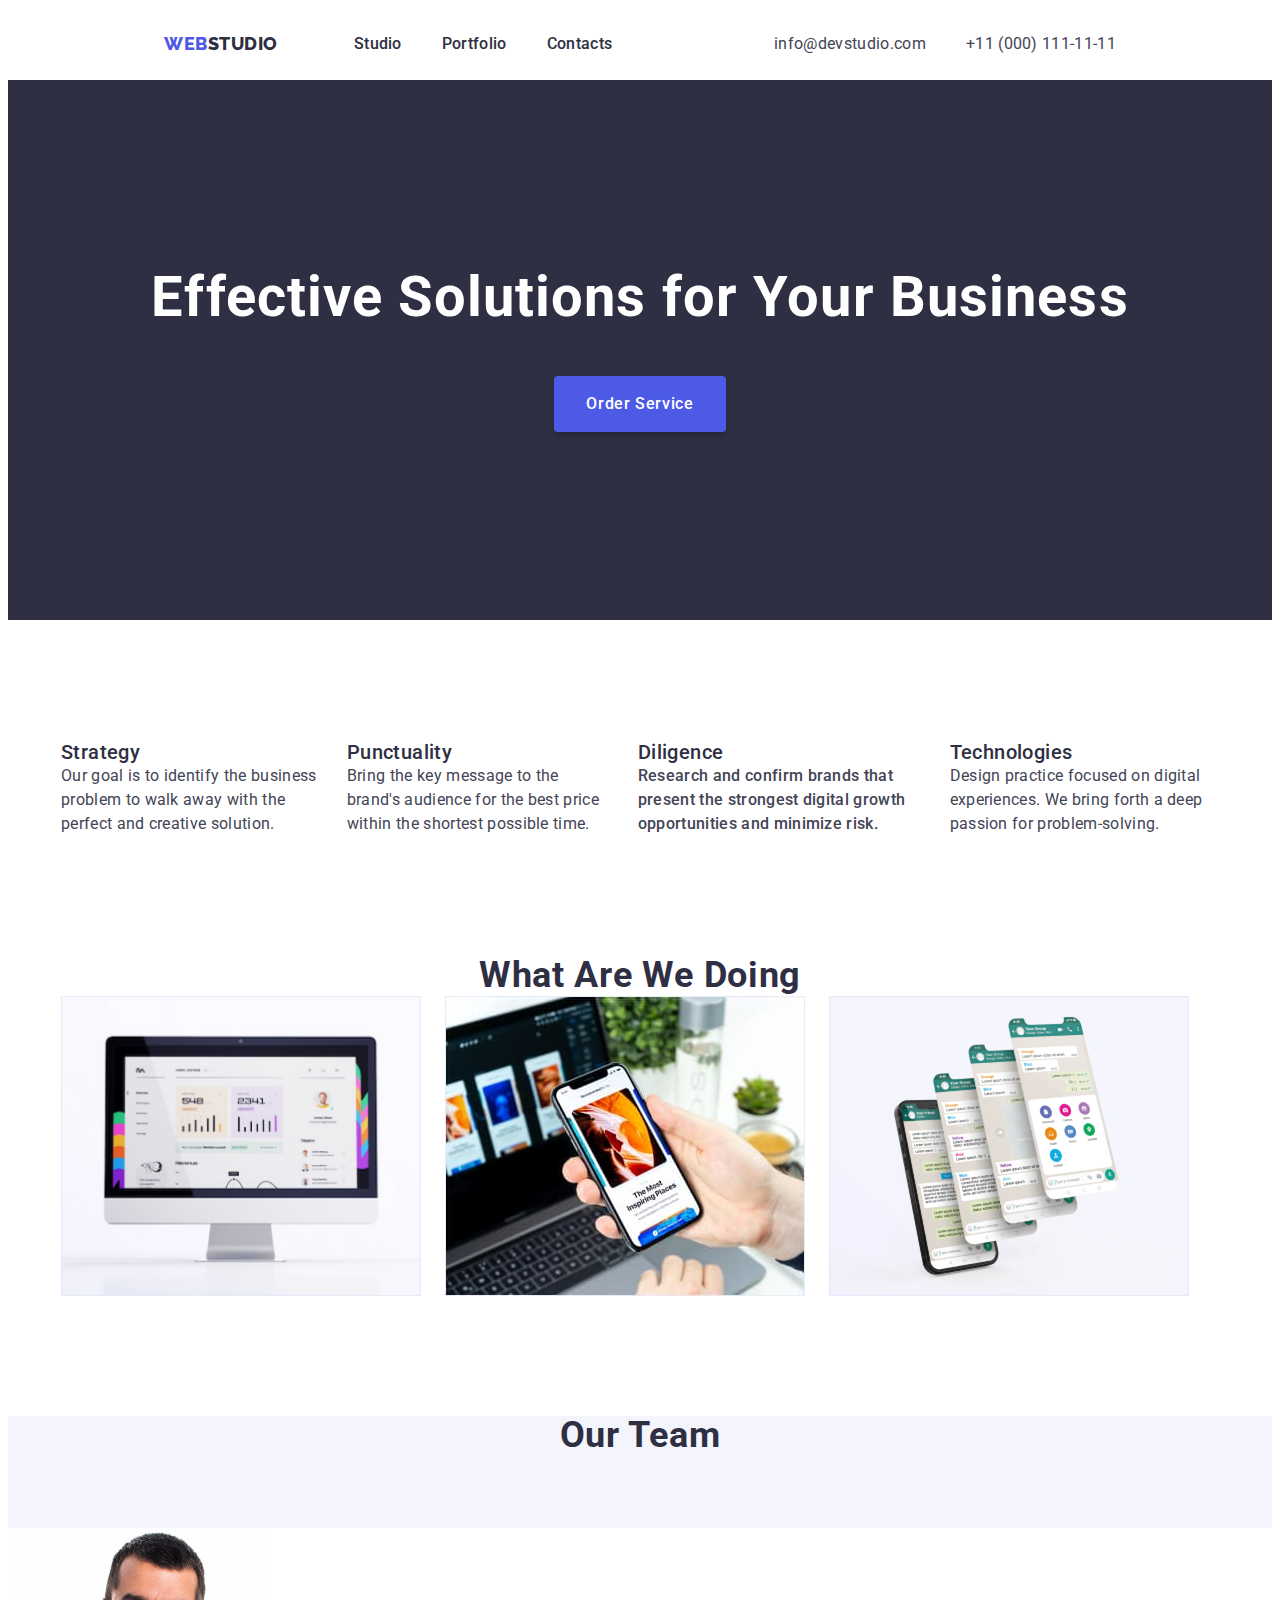
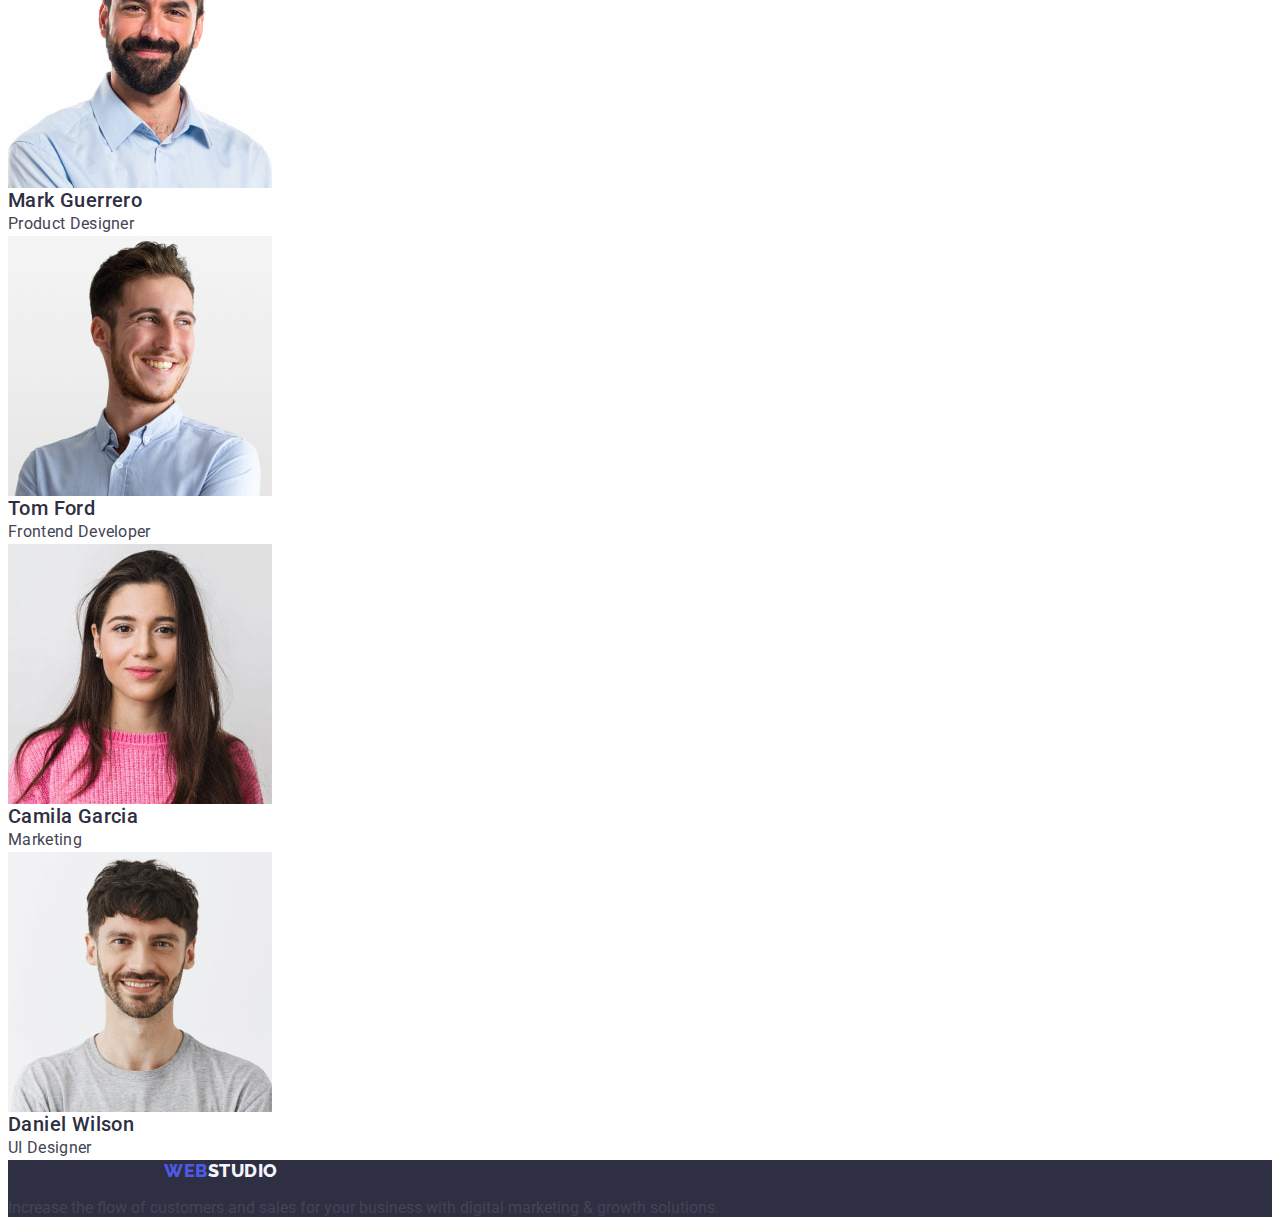
==== index.html @ 5dc71067 "update index.html" ====
<!DOCTYPE html>
<html lang="en">
  <head>
    <meta charset="UTF-8" />
    <meta http-equiv="X-UA-Compatible" content="IE=edge" />
    <meta name="viewport" content="width=device-width, initial-scale=1.0" />
    <title>WebStudio</title>
    <link rel="preconnect" href="https://fonts.googleapis.com" />
    <link rel="preconnect" href="https://fonts.gstatic.com" crossorigin />
    <link
      href="https://fonts.googleapis.com/css2?family=Raleway:wght@400;500;600;700;800&family=Roboto:wght@400;500;700&display=swap"
      rel="stylesheet"
    />
    <link rel="stylesheet" href="./css/styles.css" />
  </head>
  <body>
    <!--HEDER-->
    <header class="header">
      <div class="header-container">
        <nav class="header-nav list">
          <a href="./index.html" class="heder-logo link"
            >Web<span class="heder-logo-studio link">Studio</span></a
          >

          <ul class="header-list list">
            <li class="header-item">
              <a class="head-link link" href="./index.html">Studio</a>
            </li>
            <li class="header-item">
              <a class="head-link link" href="./portfolio.html">Portfolio</a>
            </li>
            <li class="header-item">
              <a class="head-link link" href="">Contacts</a>
            </li>
          </ul>
        </nav>
        <address class="address">
          <ul class="header-address list">
            <li>
              <a
                class="header-address-mail link"
                href="mailto:info@devstudio.com"
                >info@devstudio.com</a
              >
            </li>
            <li>
              <a class="header-address-mail link" href="tel:+110001111111"
                >+11 (000) 111-11-11</a
              >
            </li>
          </ul>
        </address>
      </div>
    </header>
    <main>
      <!-- Section-1 -->
      <section class="section-one">
        <div>
        <h1 class="section-one-titl">Effective Solutions for Your Business</h1>
        <div class="section-one-container">
          <button class="section-one-button button-text" type="button">
            Order Service
          </button>
        </div>
      </section>
      <!-- Section-2 -->
      <section class="section-two section">
        <div class="section-two-container container">
        <h2 hidden class="features list">features</h2>
        <ul class="section-two list">
          <li>
            <h3 class="section-two-li">Strategy</h3>
            <p class="section-two-par">
              Our goal is to identify the business problem to walk away with the
              perfect and creative solution.
            </p>
          </li>
          <li>
            <h3 class="section-two-li">Punctuality</h3>
            <p class="section-two-par">
              Bring the key message to the brand's audience for the best price
              within the shortest possible time.
            </p>
          </li>
          <li class="section-two-li">
            <h3 class="section-two-li">Diligence</h3>
            <p class="section-two-par">
              Research and confirm brands that present the strongest digital
              growth opportunities and minimize risk.
            </p>
          </li>
          <li>
            <h3 class="section-two-li">Technologies</h3>
            <p class="section-two-par">
              Design practice focused on digital experiences. We bring forth a
              deep passion for problem-solving.
            </p>
          </li>
        </ul>
      </div>
      </section>
      <!-- Section-3 -->
      <section class="section-three-photo">
        <div class="container">
        <h2 class="section-three">What are we doing</h2>
        <ul class="section-three-list list">
          <li>
            <img src="./images/foto-comp.jpg" alt="computer" width="360" />
          </li>
          <li>
            <img src="./images/foto-smart.jpg" alt="smartfon" width="360" />
          </li>
          <li>
            <img src="./images/foto-conect.jpg" alt="conect" width="360" />
          </li>
        </ul>
        </div>
      </section>
      <!-- Section-4 -->
      <section class="section-four">
        <h2 class="section-four-titel">Our Team</h2>
        <ul class="section-four-team list">
          <li class="section-four-h">
            <img src="./images/img-mark.jpg" alt="Mark Guerrero" width="264" />
            <h3 class="section-two-li">Mark Guerrero</h3>
            <p class="section-two-par">Product Designer</p>
          </li>
          <li class="section-four-h">
            <img src="./images/img-tom.jpg" alt="Tom Ford" width="264" />
            <h3 class="section-two-li">Tom Ford</h3>
            <p class="section-two-par">Frontend Developer</p>
          </li>
          <li class="section-four-h">
            <img
              src="./images/img-camila.jpg"
              alt="Camila Garcia"
              width="264"
            />
            <h3 class="section-two-li">Camila Garcia</h3>
            <p class="section-two-par">Marketing</p>
          </li>
          <li class="section-four-h">
            <img
              src="./images/img-daniel.jpg"
              alt="Daniel Wilson"
              width="264"
            />
            <h3 class="section-two-li">Daniel Wilson</h3>
            <p class="section-two-par">UI Designer</p>
          </li>
        </ul>
      </section>
    </main>

    <footer class="footer">
      <a href="./index.html" class="heder-logo link"
        >Web<span class="footer-logo-studio link">Studio</span></a
      >
      <p class="footer-text link">
        Increase the flow of customers and sales for your business with digital
        marketing & growth solutions.
      </p>
    </footer>
  </body>
</html>
---- css/styles.css ----
h1,
h2,
h3,
p,
ul,
img,
a {
  margin: 0;
}
ul {
  margin: 0;
  padding-left: 0;
}
button {
  cursor: pointer;
}

img {
  display: block;
}
*,
*::before,
*::after {
  box-sizing: inherit;
}

:root {
  --body-color: #434455;
  --body-background-color: #ffffff;
  --section-one-titl-color: #ffffff;
  --logo-color-web: #4d5ae5;
  --logo-color-studio: #2e2f42;
  --head-link: #2e2f42;
  --head-link-hf: #404bbf;
  --header-address-mail: #434455;
  --header-address-mail-hf: #404bbf;
  --section-one-background-color: #2e2f42;
  --section-one-button-color: #ffffff;
  --section-one-button-background-color: #4d5ae5;
  --section-one-button-hf: #404bbf;
  --button-text-hf: #404bbf;
  --footer-logo-studio: #f4f4fd;
  --footer-text: #e7e9fc;
  --section-two-li: #2e2f42;
  --section-two-par: #434455;
  --section-three: #2e2f42;
  --section-four-background-color: #f4f4fd;
  --section-four-team: #2e2f42;
  --section-four-h-background-color: #ffffff;
  --footer-background-color: #2e2f42;
  --portfolio-one-button-color: #4d5ae5;
  --portfolio-one-button-background-color: #f4f4fd;
  --portfolio-one-button-hf-background-color: #404bbf;
  --portfolio-button-text-hf-color: #ffffff;
  --portfolio-two-one: #2e2f42;
  --portfolio-two-p: #434455;
}

body {
  font-family: 'Roboto', sans-serif;
  color: var(--body-color, #434455);
  background-color: var(--body-background-color, #ffffff);
}

.list {
  list-style: none;
}
.link {
  text-decoration: none;
}
.container {
  width: 1158px;
  padding-left: 15px;
  padding-right: 15px;
  margin: 0 auto;
}

.section {
  padding-top: 120px;
  padding-bottom: 120px;
}
/*-----------------header----------------*/

.header {
  box-sizing: border-box;
  border-bottom: 1px solid var(--accent);
  padding-top: 24px;
  padding-bottom: 24px;
}
.header-container {
  display: flex;
  align-items: center;
}
.header-nav {
  display: flex;
  align-items: center;
  margin-right: auto;
}
.heder-logo {
  font-family: 'Raleway', sans-serif;
  align-items: center;
  font-weight: 800;
  font-size: 18px;
  line-height: 1.17;
  letter-spacing: 0.03em;
  text-transform: uppercase;
  color: var(--logo-color-web, #4d5ae5);
  margin-left: 156px;
}

.heder-logo-studio {
  font-weight: 800;
  font-size: 18px;
  line-height: 1.17;

  align-items: center;
  letter-spacing: 0.03em;
  text-transform: uppercase;
  color: var(--logo-color-studio, #2e2f42);
}

.header-list {
  font-weight: 500;
  font-size: 16px;
  line-height: 1.5;

  letter-spacing: 0.02em;
  display: flex;
  margin-left: 76px;
  gap: 40px;
}

.header-item {
}

.head-link {
  color: var(--head-link, #2e2f42);
}

.head-link:is(:hover, :focus) {
  color: var(--head-link-hf, #404bbf);
}

.header-address {
  font-style: normal;
}

.header-address-mail {
  font-size: 16px;
  line-height: 1.5;
  letter-spacing: 0.02em;
  color: var(--header-address-mail, #434455);
}

.header-address-mail:is(:hover, :focus) {
  color: var(--header-address-mail-hf, #404bbf);
}

.address {
  font-style: normal;
  line-height: 1.5;
  color: var(--header-address-mail-hf, #404bbf);
}
.header-address {
  display: flex;
  gap: 40px;
  margin-right: 156px;
}

/*---------------------Section-1------------*/
.section-one {
  background-color: var(--section-one-background-color, #2e2f42);
}

.section-one-titl {
  margin-bottom: 48px;
  font-weight: 700;
  font-size: 56px;
  line-height: 1.07;
  text-align: center;
  letter-spacing: 0.02em;
  color: var(--section-one-titl-color, #ffffff);
  padding-top: 188px;
}

.section-one-container {
  display: flex;
  justify-content: center;
  padding-bottom: 188px;
}
.section-one-button {
  border: none;
  padding: 16px 32px;
  font-family: 'Roboto', sans-serif;
  font-weight: 500;
  font-size: 16px;
  line-height: 1.5;
  letter-spacing: 0.04em;
  color: var(--section-one-button-color, #ffffff);
  background-color: var(--section-one-button-background-color, #4d5ae5);

  box-shadow: 0px 4px 4px rgba(0, 0, 0, 0.15);

  cursor: pointer;
  border-radius: 4px;
  box-sizing: border-box;
}

.section-one-button {
  background-color: var(--section-one-button-background-color, #4d5ae5);
}
.section-one-button:is(:hover, :focus) {
  background-color: var(--section-one-button-hf, #404bbf);
}

.button-text:is(:hover, :focus) {
  color: var(--head-link, #2e2f42);
}

/*---------------------Section-2------------*/
.features {
}
.section-two {
  display: flex;
  gap: 24px;
}
.section-two-container {
}
.section-two-li {
  font-weight: 500;
  font-size: 20px;
  line-height: 1.2;
  letter-spacing: 0.02em;
  color: var(--section-two-li, #2e2f42);
}
.section-two-par {
  font-size: 16px;
  line-height: 1.5;
  letter-spacing: 0.02em;
  color: var(--section-two-par, #434455);
}
/*---------------------Section-3------------*/

.section-three-photo {
  padding-bottom: 120px;
}
.section-three {
  font-size: 36px;
  line-height: 1.11;
  text-align: center;
  letter-spacing: 0.02em;
  text-transform: capitalize;
  color: var(--section-three, #2e2f42);
}
.section-three-list {
  display: flex;
  gap: 24px;
}
/*---------------------Section-4------------*/

.section-four {
  background-color: var(--section-four-background-color, #f4f4fd);
}
.section-four-titel {
  font-size: 36px;
  line-height: 1.11;
  text-align: center;
  letter-spacing: 0.02em;
  text-transform: capitalize;
  color: var(--section-four-team, #2e2f42);
  margin-bottom: 72px;
}
.section-four-h {
  background-color: var(--section-four-h-background-color, #ffffff);
}

.section-four-team {
}

.section-two-li {
}

.section-two-par {
}
/*---------------------Footer------------*/

.footer {
  background-color: var(--footer-background-color, #2e2f42);
}

.heder-logo {
  font-family: 'Raleway', sans-serif;
  font-style: normal;
  font-weight: 800;
  font-size: 18px;
  line-height: 1.17;
  letter-spacing: 0.03em;
  text-transform: uppercase;

  color: var(--logo-color-web, #4d5ae5);
}

.footer-logo-studio {
  color: var(--footer-logo-studio, #f4f4fd);
}
.footer-text {
  color: var (--footer-text, #e7e9fc);
  margin-top: 17.5px;
}

/*--------------Portfolio----------------*/
.header {
}

.portfolio-one {
}

.header-list {
}

.portfolio-one-button {
  font-family: 'Roboto', sans-serif;
  font-weight: 500;
  font-size: 16px;
  line-height: 1.5;
  letter-spacing: 0.04em;
  color: var(--portfolio-one-button-color, #4d5ae5);
}
.portfolio-one-button {
  background-color: var(--portfolio-one-button-background-color, #f4f4fd);
}
.portfolio-button-text:is(:hover, :focus) {
  color: var(--portfolio-button-text-hf-color, #ffffff);
}

.portfolio-one-button:is(:hover, :focus) {
  background-color: var(--portfolio-one-button-hf-background-color, #404bbf);
}

.portfolio-one-button {
  cursor: pointer;
}
.portfolio-two-one {
  font-weight: 500;
  font-size: 20px;
  line-height: 1.2;
  letter-spacing: 0.02em;
  color: var(--portfolio-two-one, #2e2f42);
}
.portfolio-two-p {
  font-size: 16px;
  line-height: 1.5;
  letter-spacing: 0.02em;
  color: var(--portfolio-two-p, #434455);
}

.box portfolio-one-button {
  position: absolute;
  width: 16px;
  height: 16px;
  left: 482px;
  top: 213px;
}
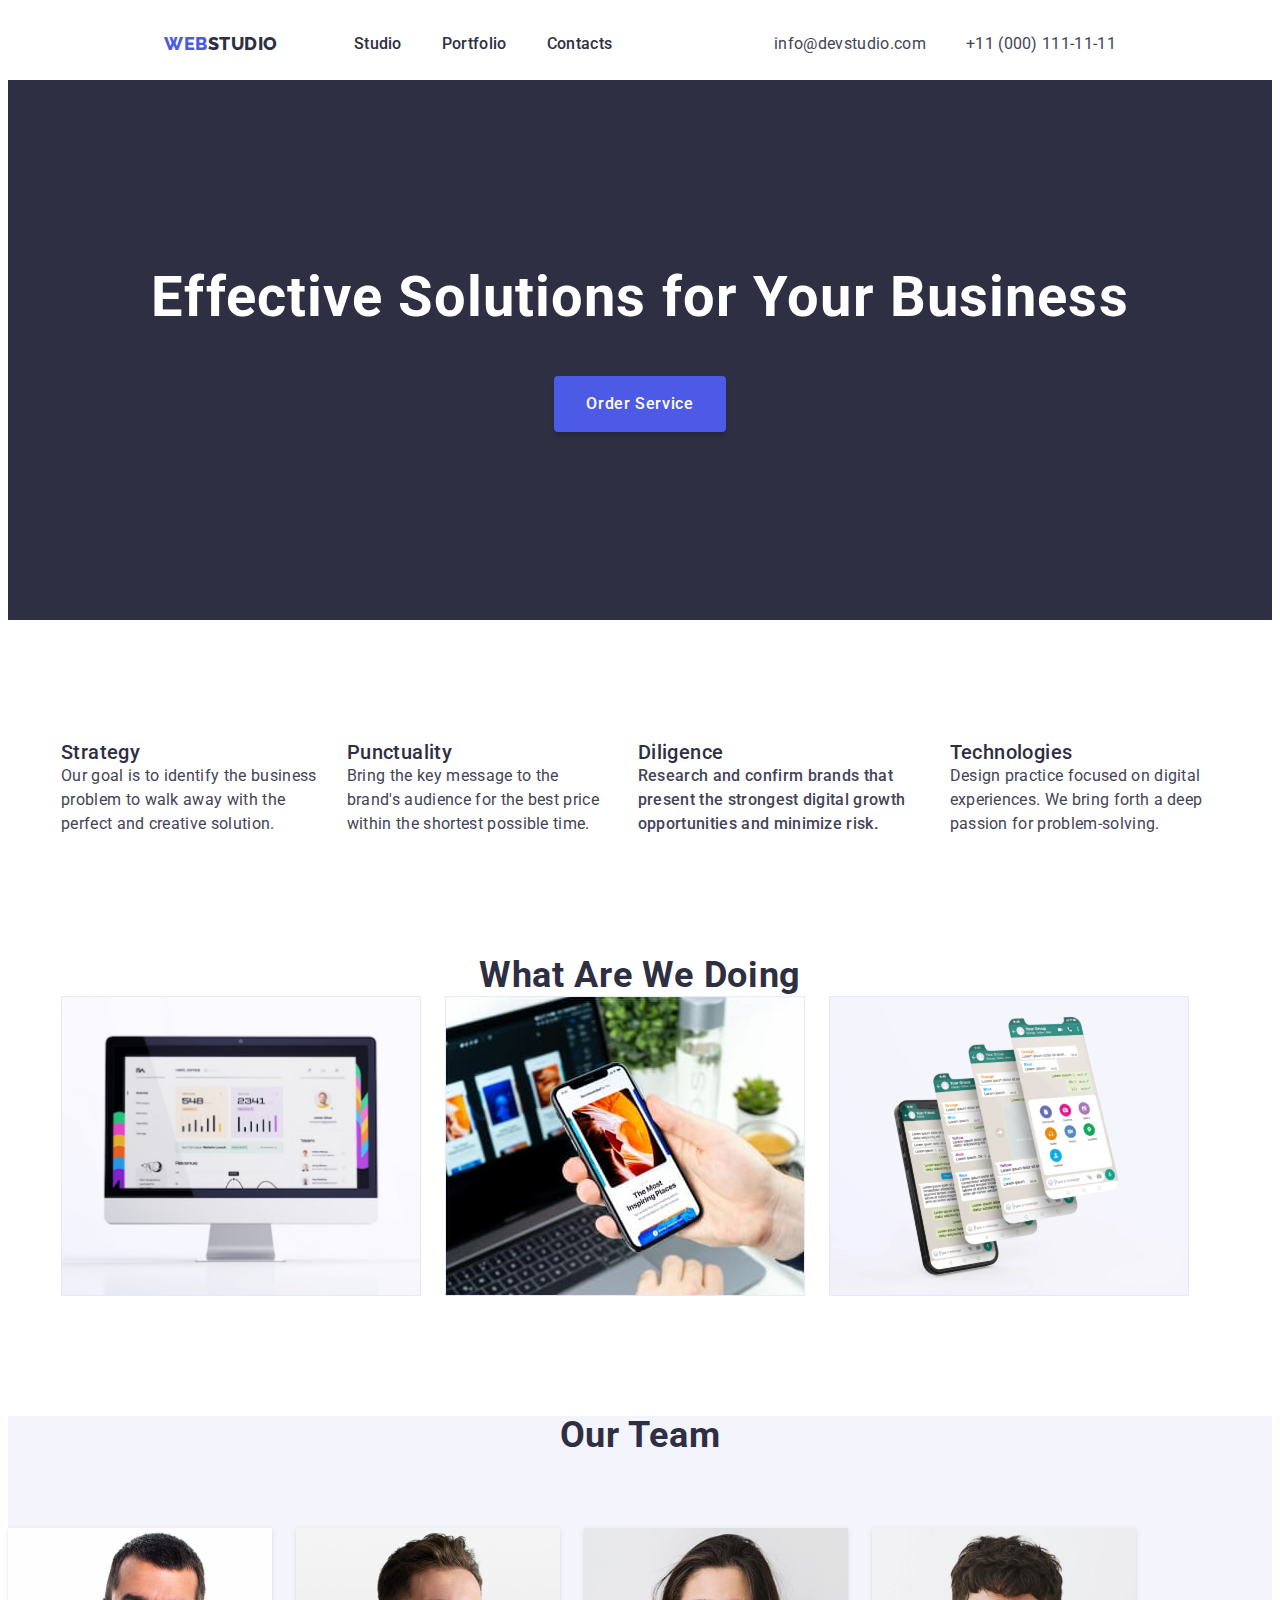
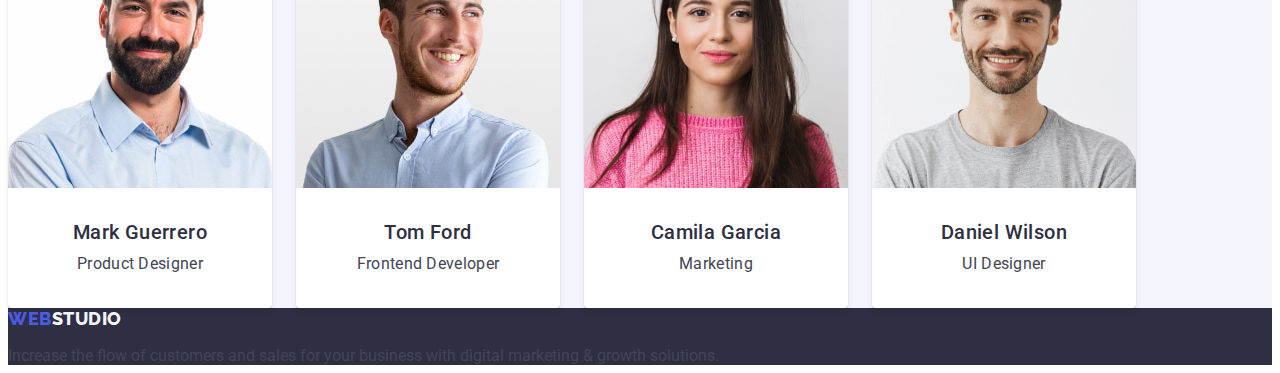
==== commit 035ce3b1: "update index.html" ====
--- a/index.html
+++ b/index.html
@@ -121,39 +121,39 @@
         <h2 class="section-four-titel">Our Team</h2>
         <ul class="section-four-team list">
           <li class="section-four-h">
-            <img src="./images/img-mark.jpg" alt="Mark Guerrero" width="264" />
-            <h3 class="section-two-li">Mark Guerrero</h3>
-            <p class="section-two-par">Product Designer</p>
+            <img class="section-four-img" src="./images/img-mark.jpg" alt="Mark Guerrero" width="264" />
+            <h3 class="section-four-name">Mark Guerrero</h3>
+            <p class="section-four-text">Product Designer</p>
           </li>
           <li class="section-four-h">
-            <img src="./images/img-tom.jpg" alt="Tom Ford" width="264" />
-            <h3 class="section-two-li">Tom Ford</h3>
-            <p class="section-two-par">Frontend Developer</p>
+            <img class="section-four-img" src="./images/img-tom.jpg" alt="Tom Ford" width="264" />
+            <h3 class="section-four-name">Tom Ford</h3>
+            <p class="section-four-text">Frontend Developer</p>
           </li>
           <li class="section-four-h">
             <img
-              src="./images/img-camila.jpg"
+              class="section-four-img" src="./images/img-camila.jpg"
               alt="Camila Garcia"
               width="264"
             />
-            <h3 class="section-two-li">Camila Garcia</h3>
-            <p class="section-two-par">Marketing</p>
+            <h3 class="section-four-name">Camila Garcia</h3>
+            <p class="section-four-text">Marketing</p>
           </li>
           <li class="section-four-h">
             <img
-              src="./images/img-daniel.jpg"
+              class="section-four-img" src="./images/img-daniel.jpg"
               alt="Daniel Wilson"
               width="264"
             />
-            <h3 class="section-two-li">Daniel Wilson</h3>
-            <p class="section-two-par">UI Designer</p>
+            <h3 class="section-four-name">Daniel Wilson</h3>
+            <p class="section-four-text">UI Designer</p>
           </li>
         </ul>
       </section>
     </main>
 
     <footer class="footer">
-      <a href="./index.html" class="heder-logo link"
+      <a href="./index.html" class="footer-logo link"
         >Web<span class="footer-logo-studio link">Studio</span></a
       >
       <p class="footer-text link">
--- a/css/styles.css
+++ b/css/styles.css
@@ -48,9 +48,9 @@
   --section-four-team: #2e2f42;
   --section-four-h-background-color: #ffffff;
   --footer-background-color: #2e2f42;
-  --portfolio-one-button-color: #4d5ae5;
-  --portfolio-one-button-background-color: #f4f4fd;
-  --portfolio-one-button-hf-background-color: #404bbf;
+  --portfolio-button-color: #4d5ae5;
+  --portfolio-button-background-color: #f4f4fd;
+  --portfolio-button-hf-background-color: #404bbf;
   --portfolio-button-text-hf-color: #ffffff;
   --portfolio-two-one: #2e2f42;
   --portfolio-two-p: #434455;
@@ -272,31 +272,53 @@
 }
 .section-four-h {
   background-color: var(--section-four-h-background-color, #ffffff);
+  box-shadow: 0px 1px 6px rgba(46, 47, 66, 0.08),
+    0px 1px 1px rgba(46, 47, 66, 0.16), 0px 2px 1px rgba(46, 47, 66, 0.08);
+  border-radius: 0px 0px 4px 4px;
 }
 
 .section-four-team {
-}
-
-.section-two-li {
-}
-
-.section-two-par {
-}
+  display: flex;
+  gap: 24px;
+}
+
+.section-four-img {
+  margin-bottom: 32px;
+}
+.section-four-name {
+  font-weight: 500;
+  font-size: 20px;
+  line-height: 1.2;
+  letter-spacing: 0.02em;
+  text-align: center;
+  color: var(--section-two-li, #2e2f42);
+  margin-bottom: 8px;
+}
+
+.section-four-text {
+  font-size: 16px;
+  line-height: 1.5;
+  letter-spacing: 0.02em;
+  text-align: center;
+  color: var(--section-two-par, #434455);
+  margin-bottom: 32px;
+}
+
 /*---------------------Footer------------*/
 
 .footer {
   background-color: var(--footer-background-color, #2e2f42);
 }
 
-.heder-logo {
+.footer-logo {
   font-family: 'Raleway', sans-serif;
-  font-style: normal;
+
   font-weight: 800;
   font-size: 18px;
   line-height: 1.17;
+  align-items: center;
   letter-spacing: 0.03em;
   text-transform: uppercase;
-
   color: var(--logo-color-web, #4d5ae5);
 }
 
@@ -307,37 +329,89 @@
   color: var (--footer-text, #e7e9fc);
   margin-top: 17.5px;
 }
+/*----------help-------------------*/
+:root {
+  --body-color: #434455;
+  --body-background-color: #ffffff;
+  --section-one-titl-color: #ffffff;
+  --logo-color-web: #4d5ae5;
+  --logo-color-studio: #2e2f42;
+  --head-link: #2e2f42;
+  --head-link-hf: #404bbf;
+  --header-address-mail: #434455;
+  --header-address-mail-hf: #404bbf;
+  --section-one-background-color: #2e2f42;
+  --section-one-button-color: #ffffff;
+  --section-one-button-background-color: #4d5ae5;
+  --section-one-button-hf: #404bbf;
+  --button-text-hf: #404bbf;
+  --footer-logo-studio: #f4f4fd;
+  --footer-text: #e7e9fc;
+  --section-two-li: #2e2f42;
+  --section-two-par: #434455;
+  --section-three: #2e2f42;
+  --section-four-background-color: #f4f4fd;
+  --section-four-team: #2e2f42;
+  --section-four-h-background-color: #ffffff;
+  --footer-background-color: #2e2f42;
+  --portfolio-button-color: #4d5ae5;
+  --portfolio-button-background-color: #f4f4fd;
+  --portfolio-button-hf-background-color: #404bbf;
+  --portfolio-button-text-hf-color: #ffffff;
+  --portfolio-two-one: #2e2f42;
+  --portfolio-two-p: #434455;
+}
 
 /*--------------Portfolio----------------*/
-.header {
-}
-
-.portfolio-one {
-}
-
-.header-list {
-}
-
-.portfolio-one-button {
+.button-container {
+  padding-top: 96px;
+}
+.photo-container {
+  padding-bottom: 120px;
+}
+
+.button-list {
+  display: flex;
+  justify-content: center;
+  gap: 24px;
+  margin-bottom: 72px;
+}
+
+.portfolio-button {
   font-family: 'Roboto', sans-serif;
   font-weight: 500;
   font-size: 16px;
   line-height: 1.5;
   letter-spacing: 0.04em;
-  color: var(--portfolio-one-button-color, #4d5ae5);
-}
-.portfolio-one-button {
-  background-color: var(--portfolio-one-button-background-color, #f4f4fd);
+  color: var(--portfolio-button-color, #4d5ae5);
+}
+.portfolio-button-text {
+  border: none;
+  padding: 12px 24px;
+  font-family: “Roboto”, sans-serif;
+  font-weight: 500;
+  font-size: 16px;
+  line-height: 1.5;
+  letter-spacing: 0.04em;
+  color: var(--portfolio-button-text-color, #ffffff);
+  background-color: var(--light);
+  cursor: pointer;
+  border-radius: 4px;
+  box-sizing: border-box;
+  background-color: transparent;
+}
+.portfolio-button {
+  background-color: var(--portfoli-button-background-color, #f4f4fd);
 }
 .portfolio-button-text:is(:hover, :focus) {
   color: var(--portfolio-button-text-hf-color, #ffffff);
 }
 
-.portfolio-one-button:is(:hover, :focus) {
-  background-color: var(--portfolio-one-button-hf-background-color, #404bbf);
-}
-
-.portfolio-one-button {
+.portfolio-button:is(:hover, :focus) {
+  background-color: var(--portfolio-button-hf-background-color, #404bbf);
+}
+
+.portfolio-button {
   cursor: pointer;
 }
 .portfolio-two-one {
@@ -353,11 +427,3 @@
   letter-spacing: 0.02em;
   color: var(--portfolio-two-p, #434455);
 }
-
-.box portfolio-one-button {
-  position: absolute;
-  width: 16px;
-  height: 16px;
-  left: 482px;
-  top: 213px;
-}
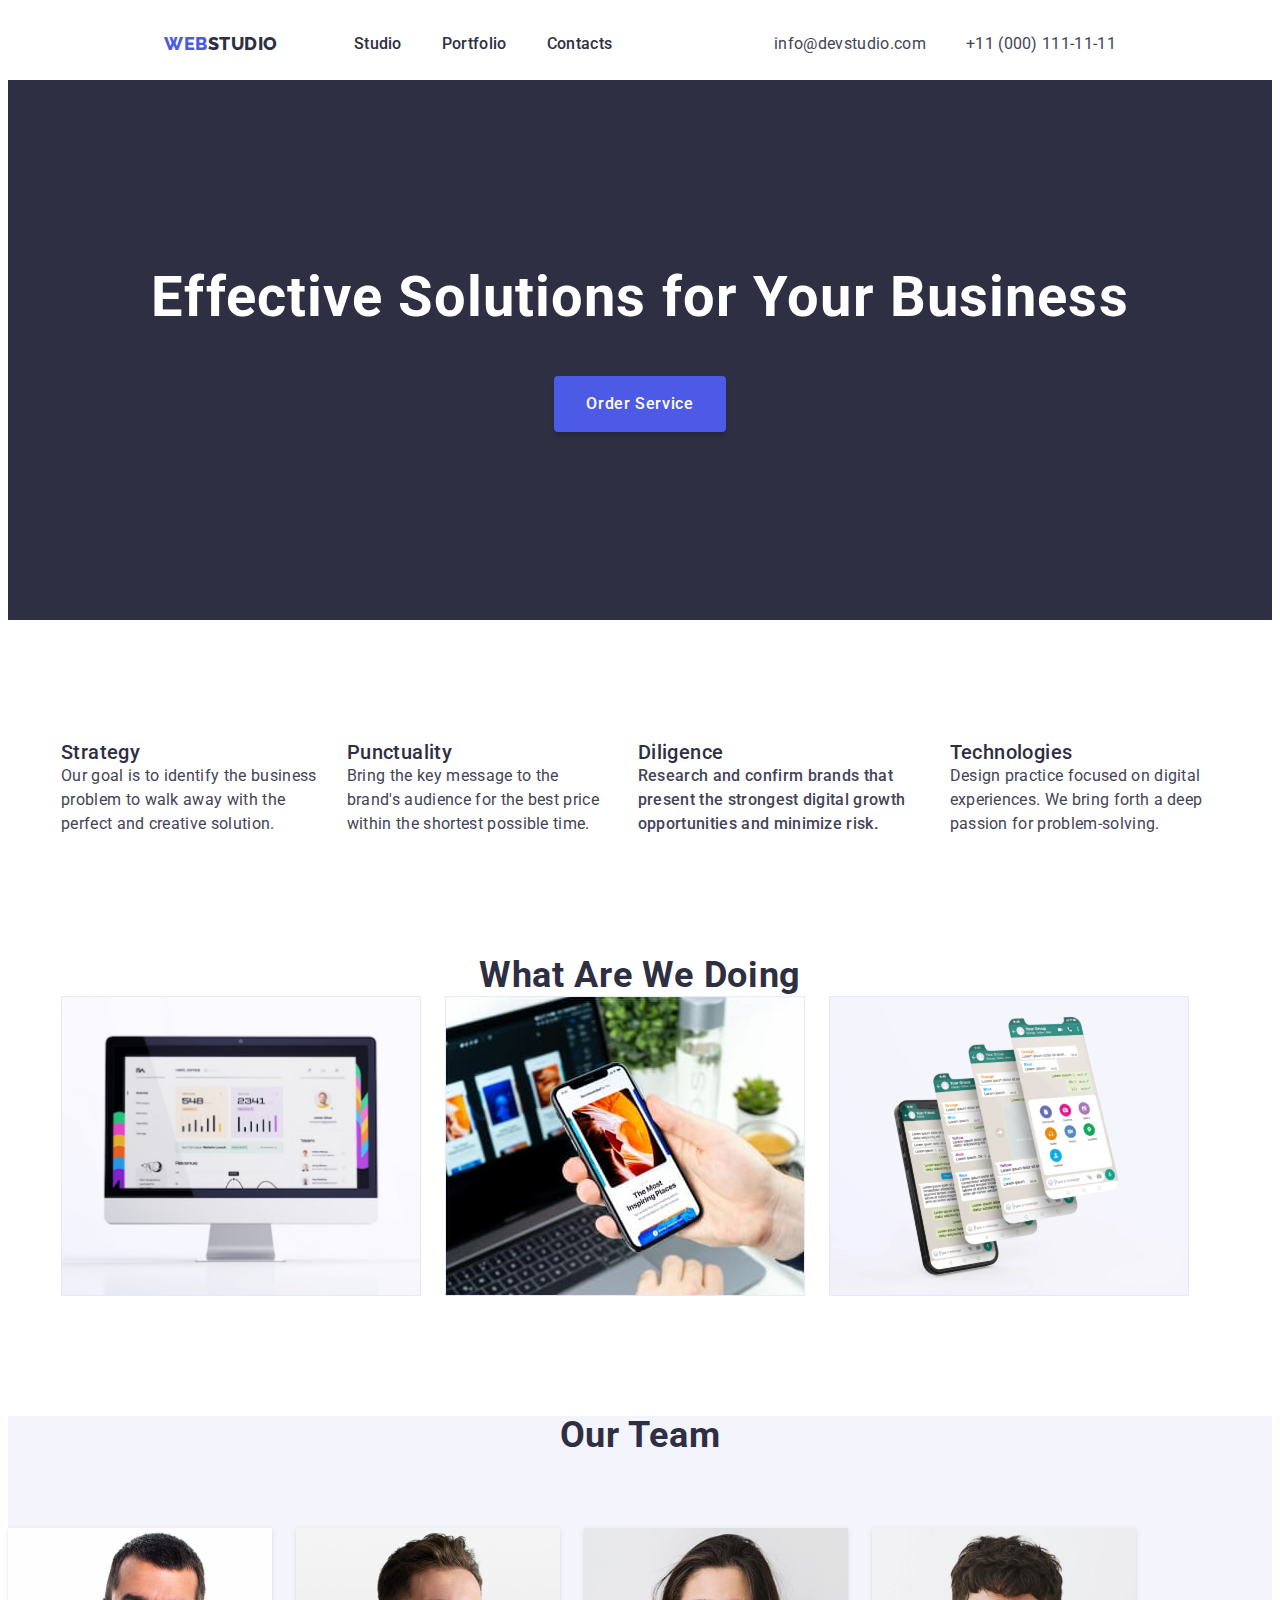
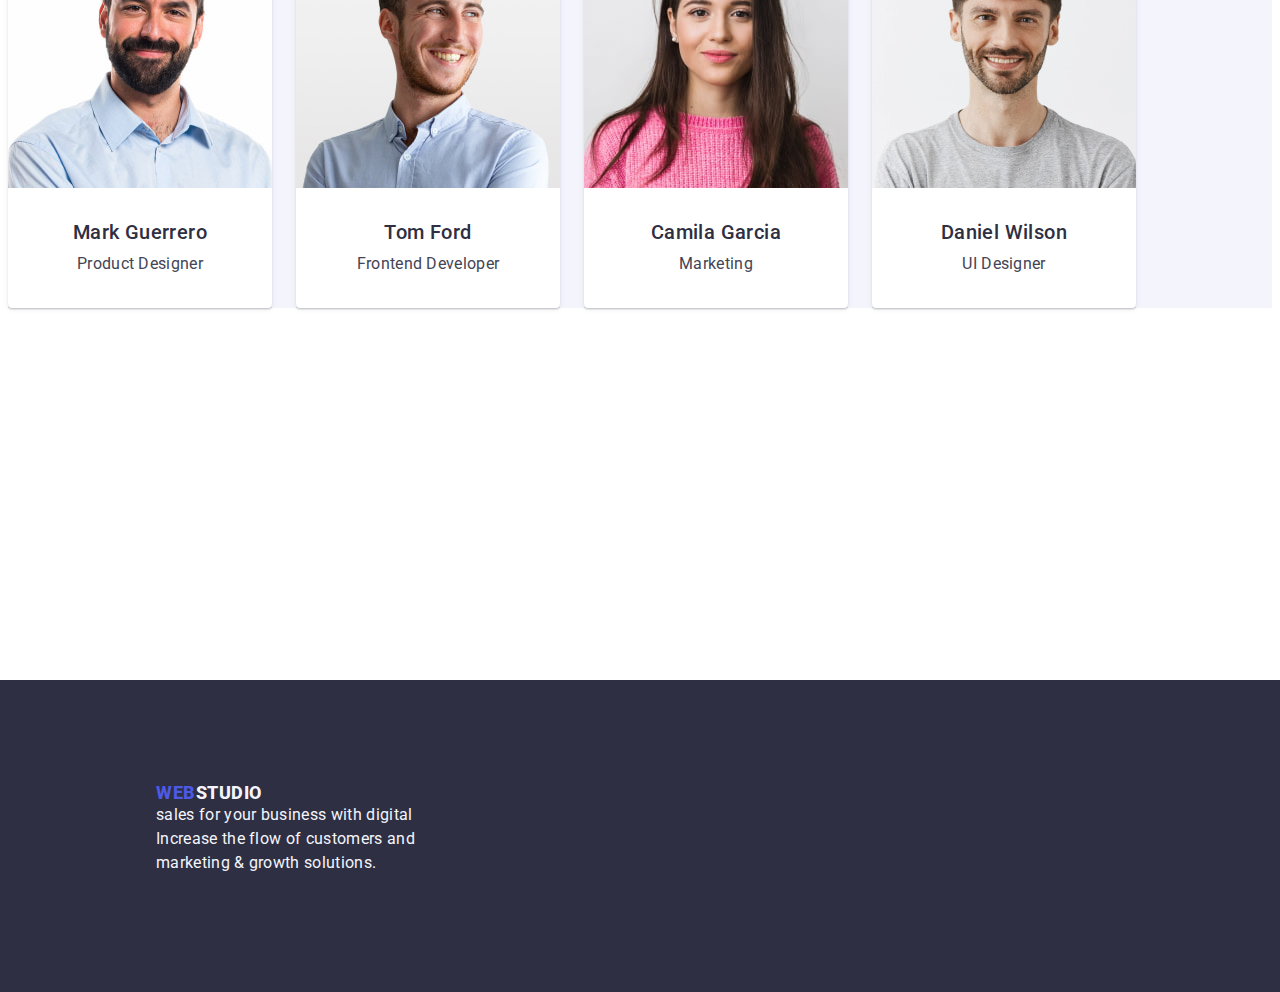
==== commit 37f029ad: "update index.html" ====
--- a/index.html
+++ b/index.html
@@ -118,6 +118,7 @@
       </section>
       <!-- Section-4 -->
       <section class="section-four">
+        <div class="container-section-four">
         <h2 class="section-four-titel">Our Team</h2>
         <ul class="section-four-team list">
           <li class="section-four-h">
@@ -149,17 +150,21 @@
             <p class="section-four-text">UI Designer</p>
           </li>
         </ul>
+        </div>
       </section>
     </main>
 
     <footer class="footer">
+      <div class="footer-container">
       <a href="./index.html" class="footer-logo link"
         >Web<span class="footer-logo-studio link">Studio</span></a
       >
-      <p class="footer-text link">
-        Increase the flow of customers and sales for your business with digital
+      <p class="footer-text link"> 
+        sales for your business with digital <br />
+        Increase the flow of customers and <br />
         marketing & growth solutions.
       </p>
+      </div>
     </footer>
   </body>
 </html>
--- a/css/styles.css
+++ b/css/styles.css
@@ -40,7 +40,7 @@
   --section-one-button-hf: #404bbf;
   --button-text-hf: #404bbf;
   --footer-logo-studio: #f4f4fd;
-  --footer-text: #e7e9fc;
+  --footer-text: #f4f4fd;
   --section-two-li: #2e2f42;
   --section-two-par: #434455;
   --section-three: #2e2f42;
@@ -51,6 +51,7 @@
   --portfolio-button-color: #4d5ae5;
   --portfolio-button-background-color: #f4f4fd;
   --portfolio-button-hf-background-color: #404bbf;
+  --portfolio-button-style: #e7e9fc;
   --portfolio-button-text-hf-color: #ffffff;
   --portfolio-two-one: #2e2f42;
   --portfolio-two-p: #434455;
@@ -259,7 +260,7 @@
 /*---------------------Section-4------------*/
 
 .section-four {
-  background-color: var(--section-four-background-color, #f4f4fd);
+  background-color: var(--section-four-background-color);
 }
 .section-four-titel {
   font-size: 36px;
@@ -267,11 +268,11 @@
   text-align: center;
   letter-spacing: 0.02em;
   text-transform: capitalize;
-  color: var(--section-four-team, #2e2f42);
+  color: var(--section-four-team);
   margin-bottom: 72px;
 }
 .section-four-h {
-  background-color: var(--section-four-h-background-color, #ffffff);
+  background-color: var(--section-four-h-background-color);
   box-shadow: 0px 1px 6px rgba(46, 47, 66, 0.08),
     0px 1px 1px rgba(46, 47, 66, 0.16), 0px 2px 1px rgba(46, 47, 66, 0.08);
   border-radius: 0px 0px 4px 4px;
@@ -291,7 +292,7 @@
   line-height: 1.2;
   letter-spacing: 0.02em;
   text-align: center;
-  color: var(--section-two-li, #2e2f42);
+  color: var(--section-two-li);
   margin-bottom: 8px;
 }
 
@@ -300,67 +301,60 @@
   line-height: 1.5;
   letter-spacing: 0.02em;
   text-align: center;
-  color: var(--section-two-par, #434455);
+  color: var(--section-two-par);
   margin-bottom: 32px;
 }
 
 /*---------------------Footer------------*/
 
 .footer {
+  position: absolute;
+  width: 1440px;
+  height: 312px;
+  left: 0px;
+  top: 2280px;
+
   background-color: var(--footer-background-color, #2e2f42);
 }
+.footer-container {
+  padding-top: 101.5px;
+  padding-bottom: 100px;
+  padding-left: 156px;
+}
 
 .footer-logo {
-  font-family: 'Raleway', sans-serif;
-
   font-weight: 800;
   font-size: 18px;
   line-height: 1.17;
   align-items: center;
   letter-spacing: 0.03em;
   text-transform: uppercase;
-  color: var(--logo-color-web, #4d5ae5);
+  color: var(--logo-color-web);
 }
 
 .footer-logo-studio {
-  color: var(--footer-logo-studio, #f4f4fd);
+  color: var(--footer-logo-studio);
 }
 .footer-text {
-  color: var (--footer-text, #e7e9fc);
-  margin-top: 17.5px;
-}
-/*----------help-------------------*/
-:root {
-  --body-color: #434455;
-  --body-background-color: #ffffff;
-  --section-one-titl-color: #ffffff;
-  --logo-color-web: #4d5ae5;
-  --logo-color-studio: #2e2f42;
-  --head-link: #2e2f42;
-  --head-link-hf: #404bbf;
-  --header-address-mail: #434455;
-  --header-address-mail-hf: #404bbf;
-  --section-one-background-color: #2e2f42;
-  --section-one-button-color: #ffffff;
-  --section-one-button-background-color: #4d5ae5;
-  --section-one-button-hf: #404bbf;
-  --button-text-hf: #404bbf;
-  --footer-logo-studio: #f4f4fd;
-  --footer-text: #e7e9fc;
-  --section-two-li: #2e2f42;
-  --section-two-par: #434455;
-  --section-three: #2e2f42;
-  --section-four-background-color: #f4f4fd;
-  --section-four-team: #2e2f42;
-  --section-four-h-background-color: #ffffff;
-  --footer-background-color: #2e2f42;
-  --portfolio-button-color: #4d5ae5;
-  --portfolio-button-background-color: #f4f4fd;
-  --portfolio-button-hf-background-color: #404bbf;
-  --portfolio-button-text-hf-color: #ffffff;
-  --portfolio-two-one: #2e2f42;
-  --portfolio-two-p: #434455;
-}
+  font-family: 'Roboto';
+  font-style: normal;
+  font-weight: 400;
+  font-size: 16px;
+  line-height: 24px;
+
+  letter-spacing: 0.02em;
+
+  color: var(--footer-text);
+}
+.footer-text {
+  position: absolute;
+  width: 264px;
+  height: 72px;
+  left: 156px;
+}
+/*---------garaj------*/
+color: var (--footer-text);
+margin-top: 17.5px;
 
 /*--------------Portfolio----------------*/
 .button-container {
@@ -376,14 +370,18 @@
   gap: 24px;
   margin-bottom: 72px;
 }
-
-.portfolio-button {
+.button-style {
+  background: var(--portfolio-button-style);
+  border-radius: 4px;
+}
+
+.portfolio-but {
   font-family: 'Roboto', sans-serif;
   font-weight: 500;
   font-size: 16px;
   line-height: 1.5;
   letter-spacing: 0.04em;
-  color: var(--portfolio-button-color, #4d5ae5);
+  color: var(--portfolio-button-color);
 }
 .portfolio-button-text {
   border: none;
@@ -393,22 +391,27 @@
   font-size: 16px;
   line-height: 1.5;
   letter-spacing: 0.04em;
-  color: var(--portfolio-button-text-color, #ffffff);
-  background-color: var(--light);
+  color: var(--portfolio-button-color);
+  background-color: var(--portfolio-button-text-color);
   cursor: pointer;
   border-radius: 4px;
   box-sizing: border-box;
   background-color: transparent;
 }
 .portfolio-button {
-  background-color: var(--portfoli-button-background-color, #f4f4fd);
+  background-color: var(--portfoli-button-background-color);
 }
 .portfolio-button-text:is(:hover, :focus) {
-  color: var(--portfolio-button-text-hf-color, #ffffff);
+  color: var(--portfolio-button-text-hf-color);
 }
 
 .portfolio-button:is(:hover, :focus) {
-  background-color: var(--portfolio-button-hf-background-color, #404bbf);
+  color: var(--portfolio-button-background-color);
+  background-color: var(--portfolio-button-hf-background-color);
+}
+.button-lis :is(:hover, :focus) {
+  color: var(--portfolio-button-background-color);
+  background-color: var(--color-link);
 }
 
 .portfolio-button {
@@ -419,11 +422,27 @@
   font-size: 20px;
   line-height: 1.2;
   letter-spacing: 0.02em;
-  color: var(--portfolio-two-one, #2e2f42);
+  color: var(--portfolio-two-one);
+  margin-top: 32px;
+  margin-left: 16px;
 }
 .portfolio-two-p {
   font-size: 16px;
   line-height: 1.5;
   letter-spacing: 0.02em;
-  color: var(--portfolio-two-p, #434455);
-}
+  color: var(--portfolio-two-p);
+  margin-top: 8px;
+  margin-bottom: 32px;
+  margin-left: 16px;
+}
+.portfolio-photo-list {
+  display: flex;
+  flex-wrap: wrap;
+  gap: 24px;
+  row-gap: 48px;
+  justify-content: center;
+}
+
+.portfolio-photo {
+  border: 1px solid var(--accent);
+}
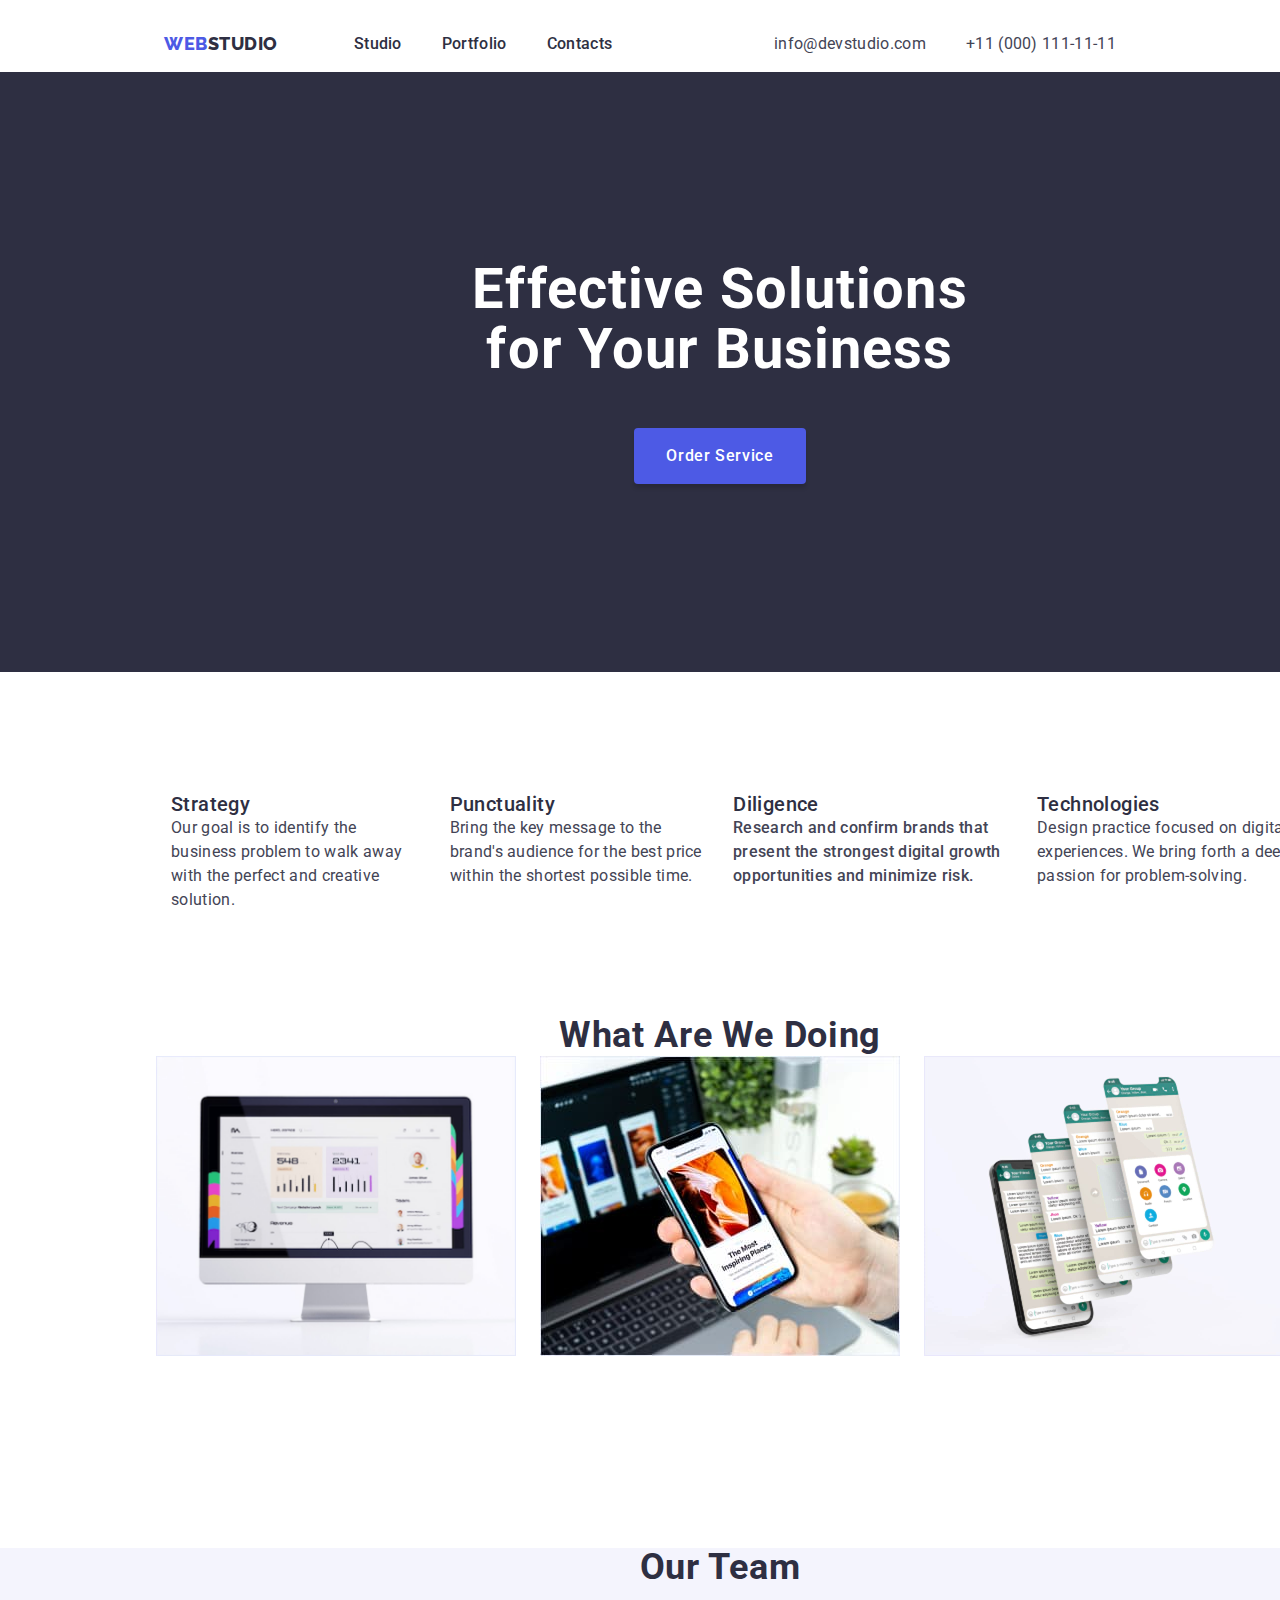
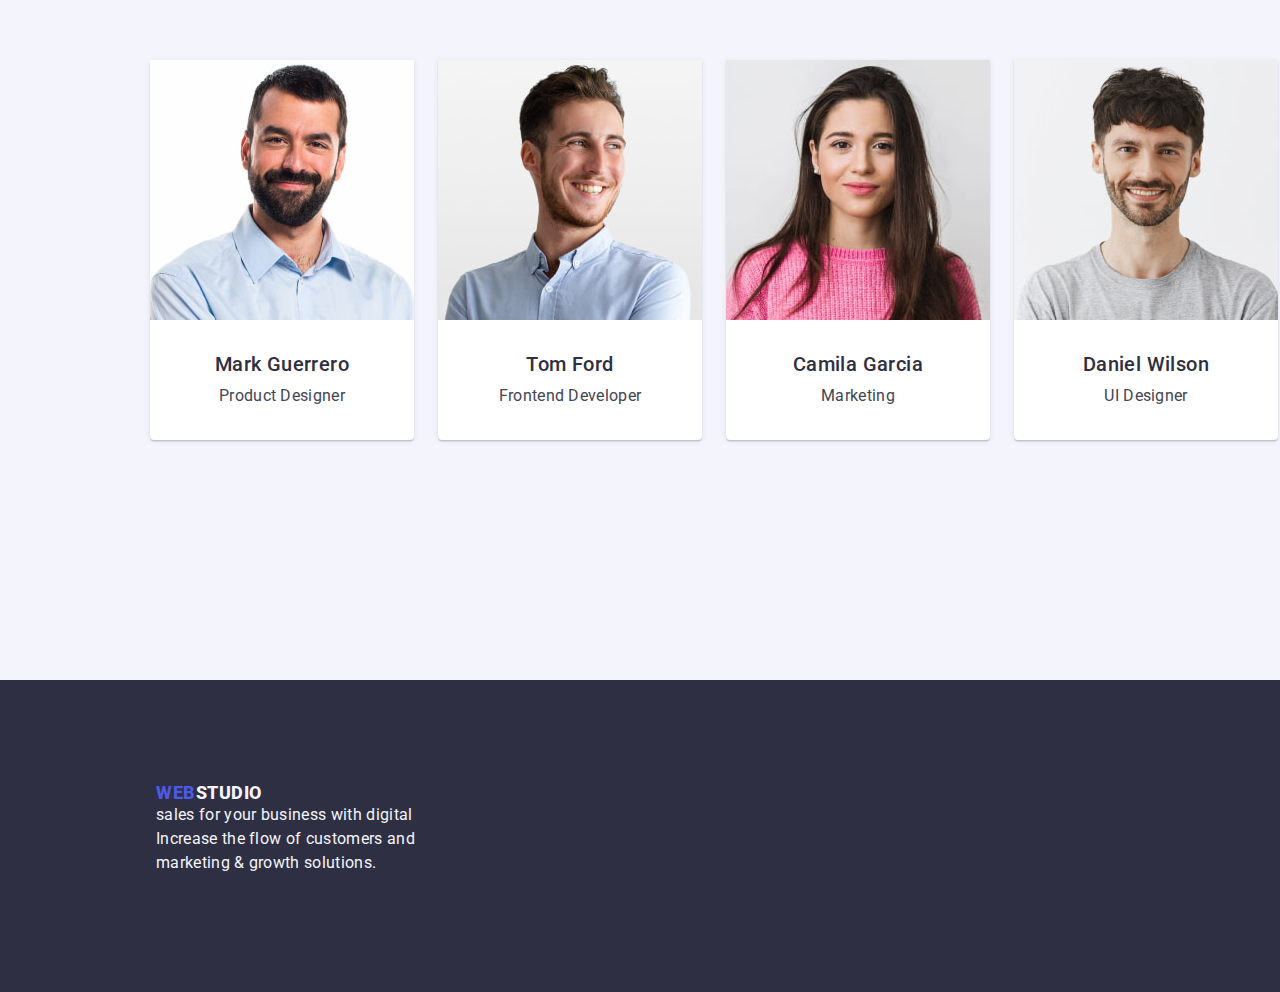
==== commit 15d8141c: "update index.html" ====
--- a/index.html
+++ b/index.html
@@ -56,7 +56,7 @@
       <!-- Section-1 -->
       <section class="section-one">
         <div>
-        <h1 class="section-one-titl">Effective Solutions for Your Business</h1>
+        <h1 class="section-one-titl">Effective Solutions <br /> for Your Business</h1>
         <div class="section-one-container">
           <button class="section-one-button button-text" type="button">
             Order Service
@@ -101,7 +101,7 @@
       </section>
       <!-- Section-3 -->
       <section class="section-three-photo">
-        <div class="container">
+        <div class="section-three-container">
         <h2 class="section-three">What are we doing</h2>
         <ul class="section-three-list list">
           <li>
@@ -118,7 +118,7 @@
       </section>
       <!-- Section-4 -->
       <section class="section-four">
-        <div class="container-section-four">
+        <div class="section-four-container">
         <h2 class="section-four-titel">Our Team</h2>
         <ul class="section-four-team list">
           <li class="section-four-h">
--- a/css/styles.css
+++ b/css/styles.css
@@ -70,7 +70,7 @@
   text-decoration: none;
 }
 .container {
-  width: 1158px;
+  width: 1140px;
   padding-left: 15px;
   padding-right: 15px;
   margin: 0 auto;
@@ -170,6 +170,12 @@
 
 /*---------------------Section-1------------*/
 .section-one {
+  position: absolute;
+  width: 1440px;
+  height: 600px;
+  left: 0px;
+  top: 72px;
+
   background-color: var(--section-one-background-color, #2e2f42);
 }
 
@@ -226,6 +232,11 @@
   gap: 24px;
 }
 .section-two-container {
+  position: absolute;
+  width: 1128px;
+  height: 104px;
+  left: 156px;
+  top: 792px;
 }
 .section-two-li {
   font-weight: 500;
@@ -244,6 +255,13 @@
 
 .section-three-photo {
   padding-bottom: 120px;
+}
+.section-three-container {
+  position: absolute;
+  width: 1128px;
+  height: 412px;
+  left: 156px;
+  top: 1016px;
 }
 .section-three {
   font-size: 36px;
@@ -260,7 +278,18 @@
 /*---------------------Section-4------------*/
 
 .section-four {
+  position: absolute;
+  width: 1440px;
+  height: 732px;
+  left: 0px;
+  top: 1548px;
   background-color: var(--section-four-background-color);
+}
+.section-four-container {
+  width: 1140px;
+  padding-left: 15px;
+  padding-right: 15px;
+  margin: 0 auto;
 }
 .section-four-titel {
   font-size: 36px;
@@ -352,13 +381,17 @@
   height: 72px;
   left: 156px;
 }
-/*---------garaj------*/
-color: var (--footer-text);
-margin-top: 17.5px;
 
 /*--------------Portfolio----------------*/
 .button-container {
   padding-top: 96px;
+}
+.photo-container {
+  position: absolute;
+  width: 1128px;
+  height: 420px;
+  left: 156px;
+  top: 1224px;
 }
 .photo-container {
   padding-bottom: 120px;
@@ -446,3 +479,25 @@
 .portfolio-photo {
   border: 1px solid var(--accent);
 }
+.portfolio-photo-one {
+  position: absolute;
+  width: 1128px;
+  height: 420px;
+  left: 156px;
+  top: 288px;
+}
+
+.portfolio-photo-two {
+  position: absolute;
+  width: 1128px;
+  height: 420px;
+  left: 156px;
+  top: 756px;
+}
+.portfolio-photo-three {
+  position: absolute;
+  width: 1128px;
+  height: 420px;
+  left: 156px;
+  top: 1224px;
+}
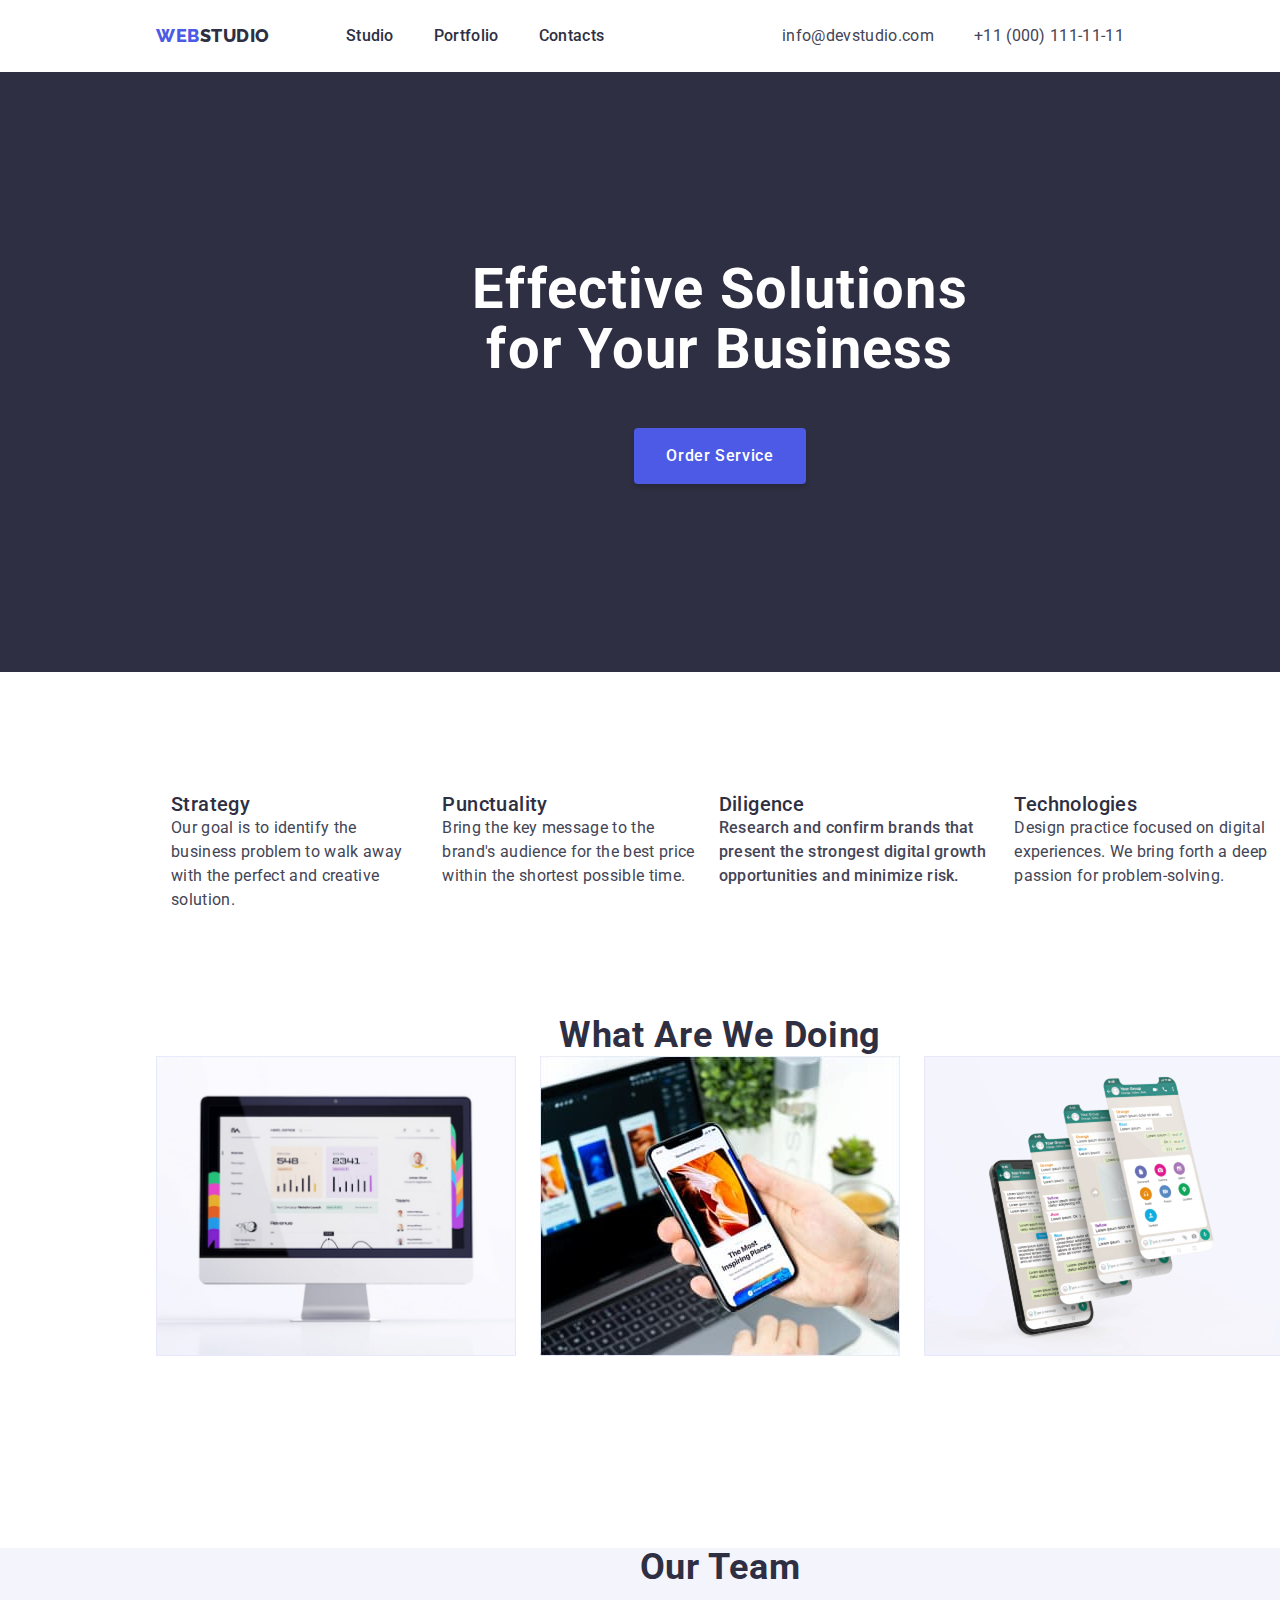
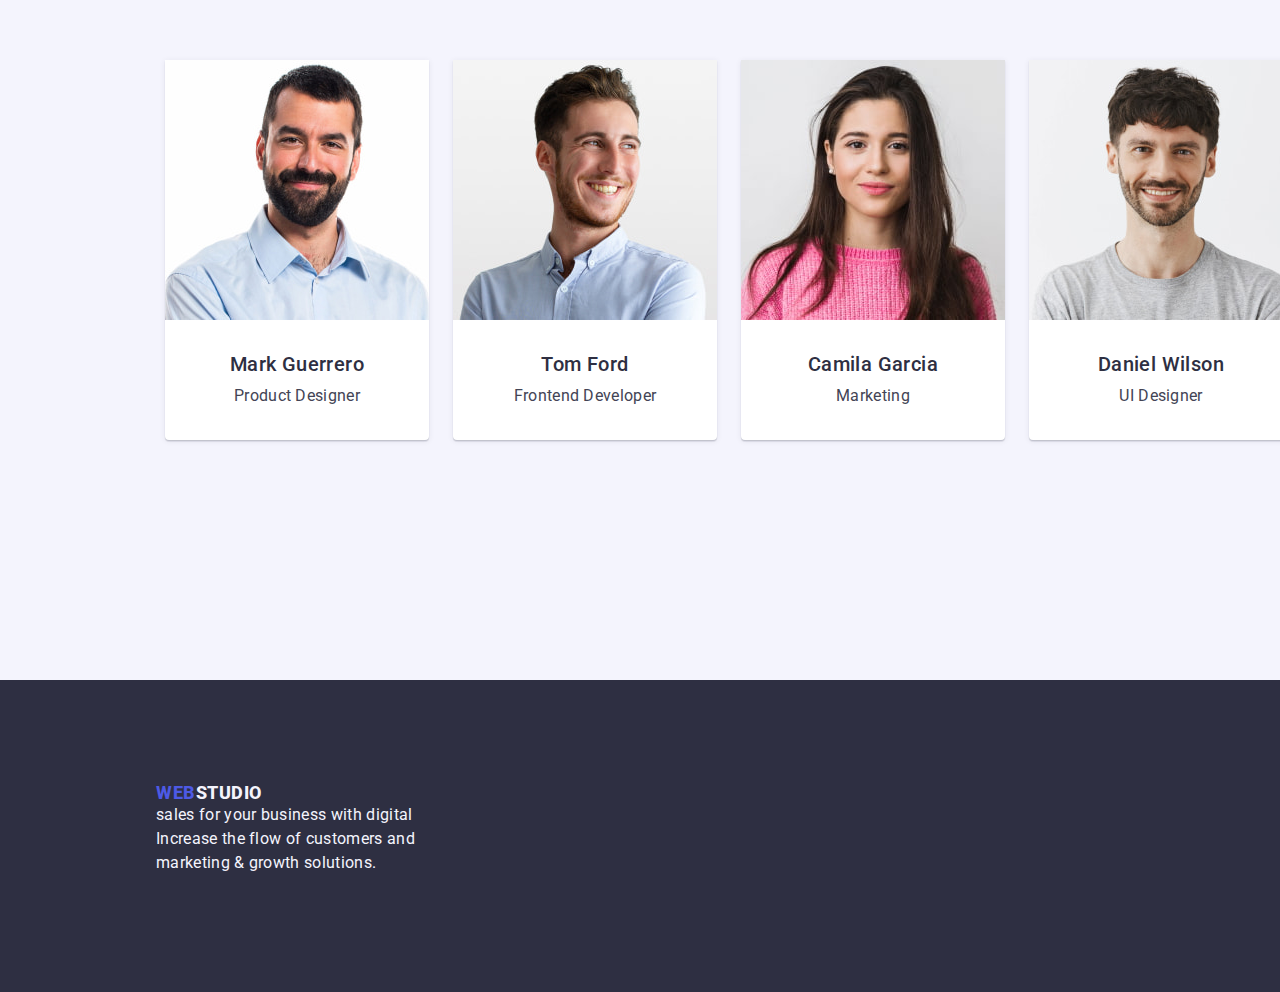
==== commit abd308bd: "Update index.html" ====
--- a/index.html
+++ b/index.html
@@ -11,6 +11,7 @@
       href="https://fonts.googleapis.com/css2?family=Raleway:wght@400;500;600;700;800&family=Roboto:wght@400;500;700&display=swap"
       rel="stylesheet"
     />
+    <link rel="stylesheet" href="https://cdnjs.cloudflare.com/ajax/libs/modern-normalize/1.1.0/modern-normalize.min.css">
     <link rel="stylesheet" href="./css/styles.css" />
   </head>
   <body>
@@ -19,8 +20,7 @@
       <div class="header-container">
         <nav class="header-nav list">
           <a href="./index.html" class="heder-logo link"
-            >Web<span class="heder-logo-studio link">Studio</span></a
-          >
+            >Web<span class="heder-logo-studio link">Studio</span></a>
 
           <ul class="header-list list">
             <li class="header-item">
@@ -40,13 +40,11 @@
               <a
                 class="header-address-mail link"
                 href="mailto:info@devstudio.com"
-                >info@devstudio.com</a
-              >
+                >info@devstudio.com</a>
             </li>
             <li>
               <a class="header-address-mail link" href="tel:+110001111111"
-                >+11 (000) 111-11-11</a
-              >
+                >+11 (000) 111-11-11</a>
             </li>
           </ul>
         </address>
@@ -157,11 +155,10 @@
     <footer class="footer">
       <div class="footer-container">
       <a href="./index.html" class="footer-logo link"
-        >Web<span class="footer-logo-studio link">Studio</span></a
-      >
+        >Web<span class="footer-logo-studio link">Studio</span></a>
       <p class="footer-text link"> 
-        sales for your business with digital <br />
-        Increase the flow of customers and <br />
+        sales for your business with digital 
+        Increase the flow of customers and 
         marketing & growth solutions.
       </p>
       </div>
--- a/css/styles.css
+++ b/css/styles.css
@@ -21,7 +21,7 @@
 *,
 *::before,
 *::after {
-  box-sizing: inherit;
+  box-sizing: border-box;
 }
 
 :root {
@@ -30,6 +30,8 @@
   --section-one-titl-color: #ffffff;
   --logo-color-web: #4d5ae5;
   --logo-color-studio: #2e2f42;
+  --header-color: #e7e9fc;
+  --header-container-color: #e7e9fc;
   --head-link: #2e2f42;
   --head-link-hf: #404bbf;
   --header-address-mail: #434455;
@@ -59,8 +61,9 @@
 
 body {
   font-family: 'Roboto', sans-serif;
-  color: var(--body-color, #434455);
-  background-color: var(--body-background-color, #ffffff);
+  color: var(--body-color);
+  background-color: var(--body-background-color);
+  margin: 0;
 }
 
 .list {
@@ -84,7 +87,8 @@
 
 .header {
   box-sizing: border-box;
-  border-bottom: 1px solid var(--accent);
+  border-bottom: 1px;
+
   padding-top: 24px;
   padding-bottom: 24px;
 }
@@ -105,7 +109,7 @@
   line-height: 1.17;
   letter-spacing: 0.03em;
   text-transform: uppercase;
-  color: var(--logo-color-web, #4d5ae5);
+  color: var(--logo-color-web);
   margin-left: 156px;
 }
 
@@ -117,7 +121,7 @@
   align-items: center;
   letter-spacing: 0.03em;
   text-transform: uppercase;
-  color: var(--logo-color-studio, #2e2f42);
+  color: var(--logo-color-studio);
 }
 
 .header-list {
@@ -135,11 +139,11 @@
 }
 
 .head-link {
-  color: var(--head-link, #2e2f42);
+  color: var(--head-link);
 }
 
 .head-link:is(:hover, :focus) {
-  color: var(--head-link-hf, #404bbf);
+  color: var(--head-link-hf);
 }
 
 .header-address {
@@ -150,17 +154,17 @@
   font-size: 16px;
   line-height: 1.5;
   letter-spacing: 0.02em;
-  color: var(--header-address-mail, #434455);
+  color: var(--header-address-mail);
 }
 
 .header-address-mail:is(:hover, :focus) {
-  color: var(--header-address-mail-hf, #404bbf);
+  color: var(--header-address-mail-hf);
 }
 
 .address {
   font-style: normal;
   line-height: 1.5;
-  color: var(--header-address-mail-hf, #404bbf);
+  color: var(--header-address-mail-hf);
 }
 .header-address {
   display: flex;
@@ -176,7 +180,7 @@
   left: 0px;
   top: 72px;
 
-  background-color: var(--section-one-background-color, #2e2f42);
+  background-color: var(--section-one-background-color);
 }
 
 .section-one-titl {
@@ -186,7 +190,7 @@
   line-height: 1.07;
   text-align: center;
   letter-spacing: 0.02em;
-  color: var(--section-one-titl-color, #ffffff);
+  color: var(--section-one-titl-color);
   padding-top: 188px;
 }
 
@@ -203,8 +207,8 @@
   font-size: 16px;
   line-height: 1.5;
   letter-spacing: 0.04em;
-  color: var(--section-one-button-color, #ffffff);
-  background-color: var(--section-one-button-background-color, #4d5ae5);
+  color: var(--section-one-button-color);
+  background-color: var(--section-one-button-background-color);
 
   box-shadow: 0px 4px 4px rgba(0, 0, 0, 0.15);
 
@@ -214,14 +218,14 @@
 }
 
 .section-one-button {
-  background-color: var(--section-one-button-background-color, #4d5ae5);
+  background-color: var(--section-one-button-background-color);
 }
 .section-one-button:is(:hover, :focus) {
-  background-color: var(--section-one-button-hf, #404bbf);
+  background-color: var(--section-one-button-hf);
 }
 
 .button-text:is(:hover, :focus) {
-  color: var(--head-link, #2e2f42);
+  color: var(--head-link);
 }
 
 /*---------------------Section-2------------*/
@@ -243,13 +247,13 @@
   font-size: 20px;
   line-height: 1.2;
   letter-spacing: 0.02em;
-  color: var(--section-two-li, #2e2f42);
+  color: var(--section-two-li);
 }
 .section-two-par {
   font-size: 16px;
   line-height: 1.5;
   letter-spacing: 0.02em;
-  color: var(--section-two-par, #434455);
+  color: var(--section-two-par);
 }
 /*---------------------Section-3------------*/
 
@@ -269,7 +273,7 @@
   text-align: center;
   letter-spacing: 0.02em;
   text-transform: capitalize;
-  color: var(--section-three, #2e2f42);
+  color: var(--section-three);
 }
 .section-three-list {
   display: flex;
@@ -392,11 +396,39 @@
   height: 420px;
   left: 156px;
   top: 1224px;
+  margin-bottom: 432;
 }
 .photo-container {
   padding-bottom: 120px;
 }
-
+.pfoto-container-one {
+  position: absolute;
+  width: 1128px;
+  height: 420px;
+  left: 156px;
+  top: 288px;
+}
+.pfoto-container-two {
+  position: absolute;
+  width: 1128px;
+  height: 420px;
+  left: 156px;
+  top: 756px;
+}
+.pfoto-container-three {
+  position: absolute;
+  width: 1128px;
+  height: 420px;
+  left: 156px;
+  top: 1224px;
+}
+.portfolio-footer-container {
+  position: absolute;
+  width: 1440px;
+  height: 312px;
+  left: 0px;
+  top: 1764px;
+}
 .button-list {
   display: flex;
   justify-content: center;
@@ -479,25 +511,11 @@
 .portfolio-photo {
   border: 1px solid var(--accent);
 }
-.portfolio-photo-one {
-  position: absolute;
-  width: 1128px;
-  height: 420px;
-  left: 156px;
-  top: 288px;
-}
-
-.portfolio-photo-two {
-  position: absolute;
-  width: 1128px;
-  height: 420px;
-  left: 156px;
-  top: 756px;
-}
-.portfolio-photo-three {
-  position: absolute;
-  width: 1128px;
-  height: 420px;
-  left: 156px;
-  top: 1224px;
-}
+.portfolio-footer {
+  position: absolute;
+  width: 1440px;
+  height: 312px;
+  left: 0px;
+  top: 1764px;
+  background-color: var(--footer-background-color, #2e2f42);
+}
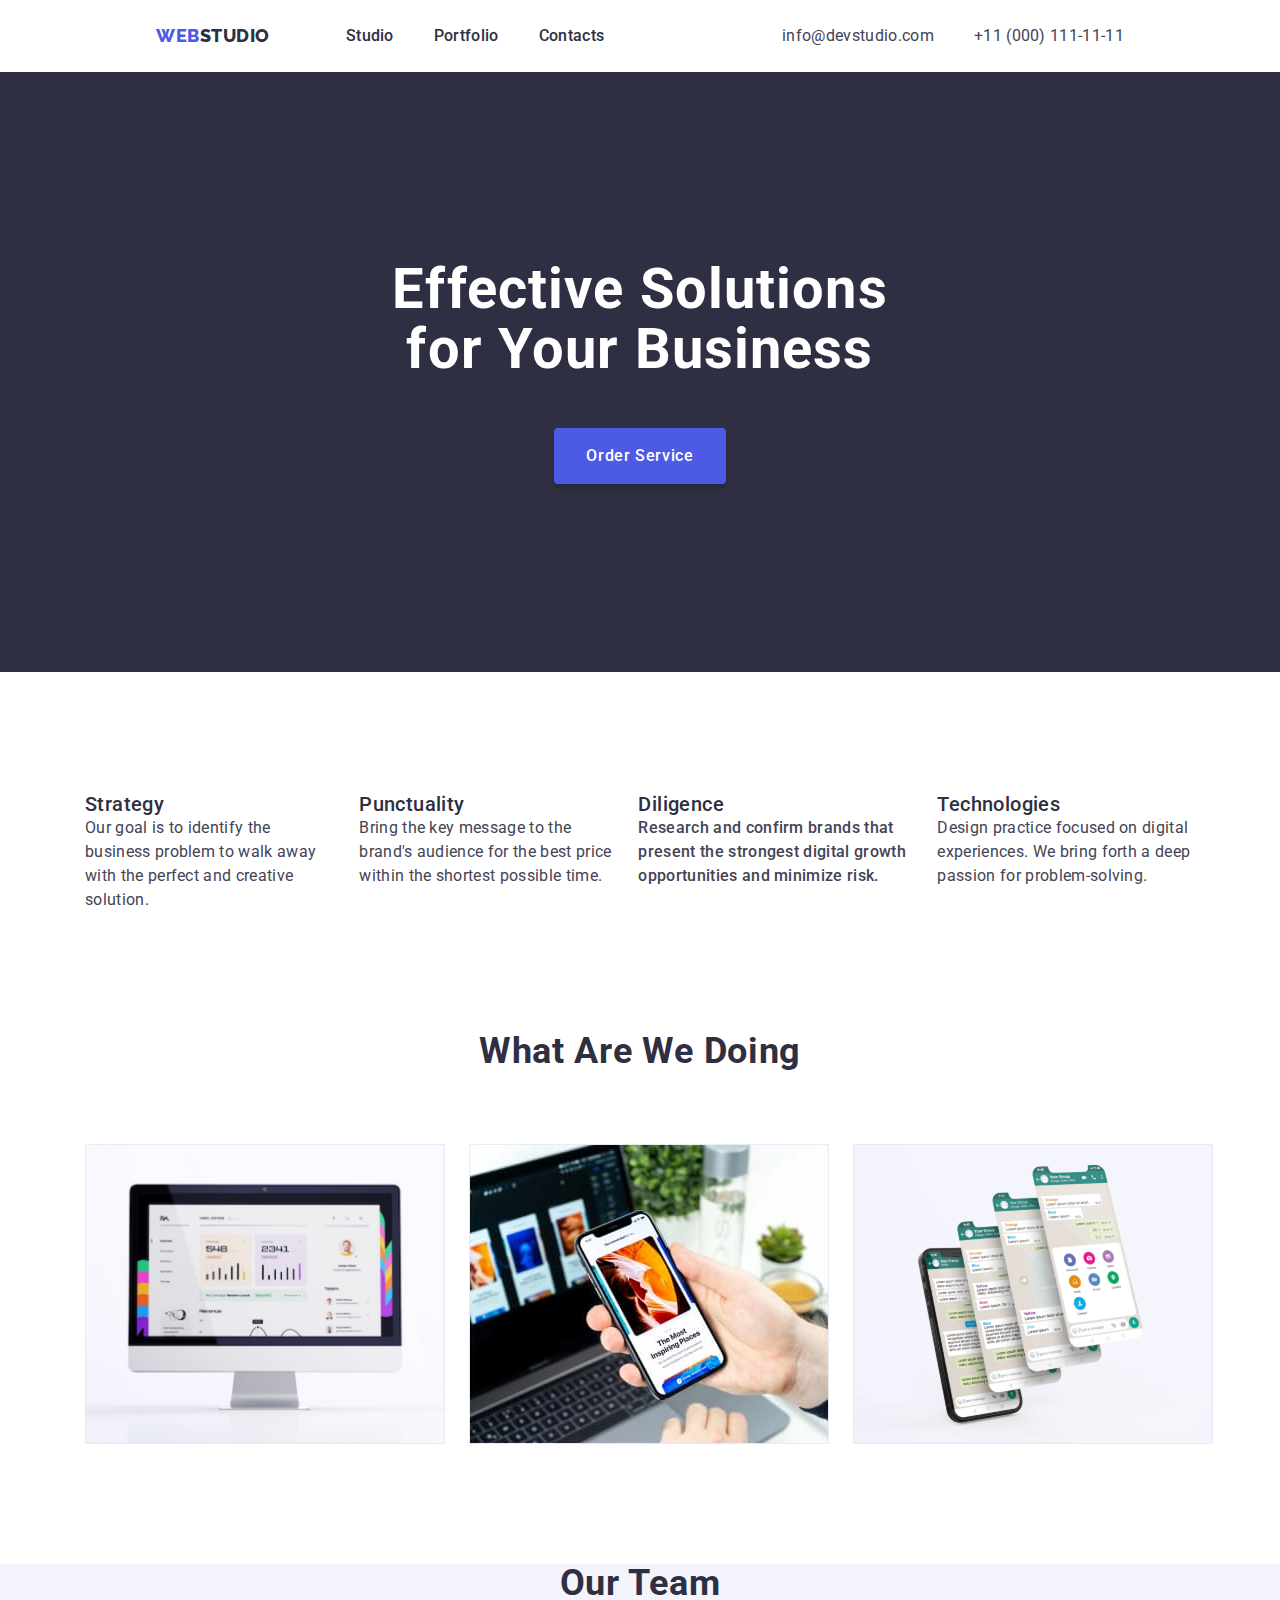
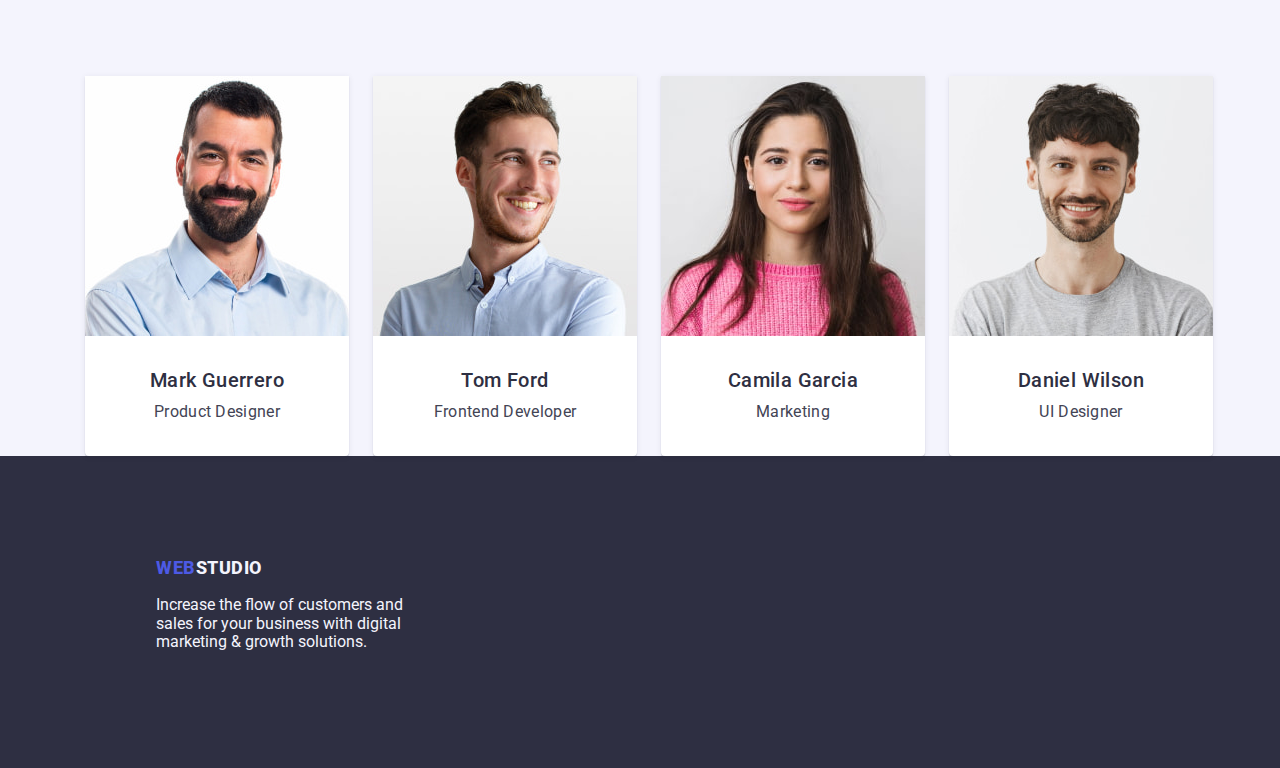
==== commit 72aa1eeb: "update index.html" ====
--- a/index.html
+++ b/index.html
@@ -11,7 +11,10 @@
       href="https://fonts.googleapis.com/css2?family=Raleway:wght@400;500;600;700;800&family=Roboto:wght@400;500;700&display=swap"
       rel="stylesheet"
     />
-    <link rel="stylesheet" href="https://cdnjs.cloudflare.com/ajax/libs/modern-normalize/1.1.0/modern-normalize.min.css">
+    <link
+      rel="stylesheet"
+      href="https://cdnjs.cloudflare.com/ajax/libs/modern-normalize/1.1.0/modern-normalize.min.css"
+    />
     <link rel="stylesheet" href="./css/styles.css" />
   </head>
   <body>
@@ -20,7 +23,8 @@
       <div class="header-container">
         <nav class="header-nav list">
           <a href="./index.html" class="heder-logo link"
-            >Web<span class="heder-logo-studio link">Studio</span></a>
+            >Web<span class="heder-logo-studio link">Studio</span></a
+          >
 
           <ul class="header-list list">
             <li class="header-item">
@@ -40,11 +44,13 @@
               <a
                 class="header-address-mail link"
                 href="mailto:info@devstudio.com"
-                >info@devstudio.com</a>
+                >info@devstudio.com</a
+              >
             </li>
             <li>
               <a class="header-address-mail link" href="tel:+110001111111"
-                >+11 (000) 111-11-11</a>
+                >+11 (000) 111-11-11</a
+              >
             </li>
           </ul>
         </address>
@@ -53,8 +59,10 @@
     <main>
       <!-- Section-1 -->
       <section class="section-one">
-        <div>
-        <h1 class="section-one-titl">Effective Solutions <br /> for Your Business</h1>
+        <h1 class="section-one-titl">
+          Effective Solutions <br />
+          for Your Business
+        </h1>
         <div class="section-one-container">
           <button class="section-one-button button-text" type="button">
             Order Service
@@ -64,103 +72,115 @@
       <!-- Section-2 -->
       <section class="section-two section">
         <div class="section-two-container container">
-        <h2 hidden class="features list">features</h2>
-        <ul class="section-two list">
-          <li>
-            <h3 class="section-two-li">Strategy</h3>
-            <p class="section-two-par">
-              Our goal is to identify the business problem to walk away with the
-              perfect and creative solution.
-            </p>
-          </li>
-          <li>
-            <h3 class="section-two-li">Punctuality</h3>
-            <p class="section-two-par">
-              Bring the key message to the brand's audience for the best price
-              within the shortest possible time.
-            </p>
-          </li>
-          <li class="section-two-li">
-            <h3 class="section-two-li">Diligence</h3>
-            <p class="section-two-par">
-              Research and confirm brands that present the strongest digital
-              growth opportunities and minimize risk.
-            </p>
-          </li>
-          <li>
-            <h3 class="section-two-li">Technologies</h3>
-            <p class="section-two-par">
-              Design practice focused on digital experiences. We bring forth a
-              deep passion for problem-solving.
-            </p>
-          </li>
-        </ul>
-      </div>
+          <h2 hidden class="features list">features</h2>
+          <ul class="section-two list">
+            <li>
+              <h3 class="section-two-li">Strategy</h3>
+              <p class="section-two-par">
+                Our goal is to identify the business problem to walk away with
+                the perfect and creative solution.
+              </p>
+            </li>
+            <li>
+              <h3 class="section-two-li">Punctuality</h3>
+              <p class="section-two-par">
+                Bring the key message to the brand's audience for the best price
+                within the shortest possible time.
+              </p>
+            </li>
+            <li class="section-two-li">
+              <h3 class="section-two-li">Diligence</h3>
+              <p class="section-two-par">
+                Research and confirm brands that present the strongest digital
+                growth opportunities and minimize risk.
+              </p>
+            </li>
+            <li>
+              <h3 class="section-two-li">Technologies</h3>
+              <p class="section-two-par">
+                Design practice focused on digital experiences. We bring forth a
+                deep passion for problem-solving.
+              </p>
+            </li>
+          </ul>
+        </div>
       </section>
       <!-- Section-3 -->
       <section class="section-three-photo">
-        <div class="section-three-container">
-        <h2 class="section-three">What are we doing</h2>
-        <ul class="section-three-list list">
-          <li>
-            <img src="./images/foto-comp.jpg" alt="computer" width="360" />
-          </li>
-          <li>
-            <img src="./images/foto-smart.jpg" alt="smartfon" width="360" />
-          </li>
-          <li>
-            <img src="./images/foto-conect.jpg" alt="conect" width="360" />
-          </li>
-        </ul>
+        <div class="container">
+          <h2 class="section-three">What are we doing</h2>
+          <ul class="section-three-list list">
+            <li>
+              <img src="./images/foto-comp.jpg" alt="computer" width="360" />
+            </li>
+            <li>
+              <img src="./images/foto-smart.jpg" alt="smartfon" width="360" />
+            </li>
+            <li>
+              <img src="./images/foto-conect.jpg" alt="conect" width="360" />
+            </li>
+          </ul>
         </div>
       </section>
       <!-- Section-4 -->
       <section class="section-four">
-        <div class="section-four-container">
-        <h2 class="section-four-titel">Our Team</h2>
-        <ul class="section-four-team list">
-          <li class="section-four-h">
-            <img class="section-four-img" src="./images/img-mark.jpg" alt="Mark Guerrero" width="264" />
-            <h3 class="section-four-name">Mark Guerrero</h3>
-            <p class="section-four-text">Product Designer</p>
-          </li>
-          <li class="section-four-h">
-            <img class="section-four-img" src="./images/img-tom.jpg" alt="Tom Ford" width="264" />
-            <h3 class="section-four-name">Tom Ford</h3>
-            <p class="section-four-text">Frontend Developer</p>
-          </li>
-          <li class="section-four-h">
-            <img
-              class="section-four-img" src="./images/img-camila.jpg"
-              alt="Camila Garcia"
-              width="264"
-            />
-            <h3 class="section-four-name">Camila Garcia</h3>
-            <p class="section-four-text">Marketing</p>
-          </li>
-          <li class="section-four-h">
-            <img
-              class="section-four-img" src="./images/img-daniel.jpg"
-              alt="Daniel Wilson"
-              width="264"
-            />
-            <h3 class="section-four-name">Daniel Wilson</h3>
-            <p class="section-four-text">UI Designer</p>
-          </li>
-        </ul>
+        <div class="container">
+          <h2 class="section-four-titel">Our Team</h2>
+          <ul class="section-four-team list">
+            <li class="section-four-h">
+              <img
+                class="section-four-img"
+                src="./images/img-mark.jpg"
+                alt="Mark Guerrero"
+                width="264"
+              />
+              <h3 class="section-four-name">Mark Guerrero</h3>
+              <p class="section-four-text">Product Designer</p>
+            </li>
+            <li class="section-four-h">
+              <img
+                class="section-four-img"
+                src="./images/img-tom.jpg"
+                alt="Tom Ford"
+                width="264"
+              />
+              <h3 class="section-four-name">Tom Ford</h3>
+              <p class="section-four-text">Frontend Developer</p>
+            </li>
+            <li class="section-four-h">
+              <img
+                class="section-four-img"
+                src="./images/img-camila.jpg"
+                alt="Camila Garcia"
+                width="264"
+              />
+              <h3 class="section-four-name">Camila Garcia</h3>
+              <p class="section-four-text">Marketing</p>
+            </li>
+            <li class="section-four-h">
+              <img
+                class="section-four-img"
+                src="./images/img-daniel.jpg"
+                alt="Daniel Wilson"
+                width="264"
+              />
+              <h3 class="section-four-name">Daniel Wilson</h3>
+              <p class="section-four-text">UI Designer</p>
+            </li>
+          </ul>
         </div>
       </section>
     </main>
 
     <footer class="footer">
       <div class="footer-container">
-      <a href="./index.html" class="footer-logo link"
-        >Web<span class="footer-logo-studio link">Studio</span></a>
-      <p class="footer-text link"> 
-        sales for your business with digital 
-        Increase the flow of customers and 
-        marketing & growth solutions.
-      </p>
+        <a href="./index.html" class="footer-logo link"
+          >Web<span class="footer-logo-studio link">Studio</span></a
+        >
+        <p class="footer-text link">
+          Increase the flow of customers and sales for your business with
+          digital marketing & growth solutions.
+        </p>
       </div>
     </footer>
   </body>
--- a/css/styles.css
+++ b/css/styles.css
@@ -174,12 +174,6 @@
 
 /*---------------------Section-1------------*/
 .section-one {
-  position: absolute;
-  width: 1440px;
-  height: 600px;
-  left: 0px;
-  top: 72px;
-
   background-color: var(--section-one-background-color);
 }
 
@@ -229,19 +223,12 @@
 }
 
 /*---------------------Section-2------------*/
-.features {
-}
+
 .section-two {
   display: flex;
   gap: 24px;
 }
-.section-two-container {
-  position: absolute;
-  width: 1128px;
-  height: 104px;
-  left: 156px;
-  top: 792px;
-}
+
 .section-two-li {
   font-weight: 500;
   font-size: 20px;
@@ -260,13 +247,7 @@
 .section-three-photo {
   padding-bottom: 120px;
 }
-.section-three-container {
-  position: absolute;
-  width: 1128px;
-  height: 412px;
-  left: 156px;
-  top: 1016px;
-}
+
 .section-three {
   font-size: 36px;
   line-height: 1.11;
@@ -274,6 +255,7 @@
   letter-spacing: 0.02em;
   text-transform: capitalize;
   color: var(--section-three);
+  padding-bottom: 72px;
 }
 .section-three-list {
   display: flex;
@@ -282,19 +264,9 @@
 /*---------------------Section-4------------*/
 
 .section-four {
-  position: absolute;
-  width: 1440px;
-  height: 732px;
-  left: 0px;
-  top: 1548px;
   background-color: var(--section-four-background-color);
 }
-.section-four-container {
-  width: 1140px;
-  padding-left: 15px;
-  padding-right: 15px;
-  margin: 0 auto;
-}
+
 .section-four-titel {
   font-size: 36px;
   line-height: 1.11;
@@ -303,6 +275,11 @@
   text-transform: capitalize;
   color: var(--section-four-team);
   margin-bottom: 72px;
+}
+
+.section-four-team {
+  display: flex;
+  gap: 24px;
 }
 .section-four-h {
   background-color: var(--section-four-h-background-color);
@@ -311,11 +288,6 @@
   border-radius: 0px 0px 4px 4px;
 }
 
-.section-four-team {
-  display: flex;
-  gap: 24px;
-}
-
 .section-four-img {
   margin-bottom: 32px;
 }
@@ -341,12 +313,6 @@
 /*---------------------Footer------------*/
 
 .footer {
-  position: absolute;
-  width: 1440px;
-  height: 312px;
-  left: 0px;
-  top: 2280px;
-
   background-color: var(--footer-background-color, #2e2f42);
 }
 .footer-container {
@@ -369,66 +335,17 @@
   color: var(--footer-logo-studio);
 }
 .footer-text {
-  font-family: 'Roboto';
-  font-style: normal;
-  font-weight: 400;
-  font-size: 16px;
-  line-height: 24px;
-
-  letter-spacing: 0.02em;
-
-  color: var(--footer-text);
-}
-.footer-text {
-  position: absolute;
   width: 264px;
   height: 72px;
   left: 156px;
+  color: var(--footer-text);
+  margin-top: 17.5px;
 }
 
 /*--------------Portfolio----------------*/
 .button-container {
   padding-top: 96px;
 }
-.photo-container {
-  position: absolute;
-  width: 1128px;
-  height: 420px;
-  left: 156px;
-  top: 1224px;
-  margin-bottom: 432;
-}
-.photo-container {
-  padding-bottom: 120px;
-}
-.pfoto-container-one {
-  position: absolute;
-  width: 1128px;
-  height: 420px;
-  left: 156px;
-  top: 288px;
-}
-.pfoto-container-two {
-  position: absolute;
-  width: 1128px;
-  height: 420px;
-  left: 156px;
-  top: 756px;
-}
-.pfoto-container-three {
-  position: absolute;
-  width: 1128px;
-  height: 420px;
-  left: 156px;
-  top: 1224px;
-}
-.portfolio-footer-container {
-  position: absolute;
-  width: 1440px;
-  height: 312px;
-  left: 0px;
-  top: 1764px;
-}
 .button-list {
   display: flex;
   justify-content: center;
@@ -439,7 +356,6 @@
   background: var(--portfolio-button-style);
   border-radius: 4px;
 }
-
 .portfolio-but {
   font-family: 'Roboto', sans-serif;
   font-weight: 500;
@@ -448,10 +364,11 @@
   letter-spacing: 0.04em;
   color: var(--portfolio-button-color);
 }
+
 .portfolio-button-text {
   border: none;
   padding: 12px 24px;
-  font-family: “Roboto”, sans-serif;
+  font-family: 'Roboto', sans-serif;
   font-weight: 500;
   font-size: 16px;
   line-height: 1.5;
@@ -463,9 +380,11 @@
   box-sizing: border-box;
   background-color: transparent;
 }
+
 .portfolio-button {
   background-color: var(--portfoli-button-background-color);
 }
+
 .portfolio-button-text:is(:hover, :focus) {
   color: var(--portfolio-button-text-hf-color);
 }
@@ -474,19 +393,33 @@
   color: var(--portfolio-button-background-color);
   background-color: var(--portfolio-button-hf-background-color);
 }
-.button-lis :is(:hover, :focus) {
-  color: var(--portfolio-button-background-color);
-  background-color: var(--color-link);
-}
 
 .portfolio-button {
   cursor: pointer;
 }
+
+.photo-container {
+  padding-bottom: 120px;
+}
+
+.portfolio-photo-list {
+  display: flex;
+  flex-wrap: wrap;
+  gap: 24px;
+  row-gap: 48px;
+  justify-content: center;
+}
+
+.portfolio-photo {
+  border: 1px solid var(--portfolio-button-style);
+}
 .portfolio-two-one {
   font-weight: 500;
   font-size: 20px;
   line-height: 1.2;
-  letter-spacing: 0.02em;
+
+  letter-spacing: 0.02em;
+
   color: var(--portfolio-two-one);
   margin-top: 32px;
   margin-left: 16px;
@@ -494,28 +427,14 @@
 .portfolio-two-p {
   font-size: 16px;
   line-height: 1.5;
-  letter-spacing: 0.02em;
+
+  letter-spacing: 0.02em;
+
   color: var(--portfolio-two-p);
   margin-top: 8px;
   margin-bottom: 32px;
   margin-left: 16px;
 }
-.portfolio-photo-list {
-  display: flex;
-  flex-wrap: wrap;
-  gap: 24px;
-  row-gap: 48px;
-  justify-content: center;
-}
-
-.portfolio-photo {
-  border: 1px solid var(--accent);
-}
 .portfolio-footer {
-  position: absolute;
-  width: 1440px;
-  height: 312px;
-  left: 0px;
-  top: 1764px;
-  background-color: var(--footer-background-color, #2e2f42);
-}
+  background-color: var(--footer-background-color);
+}
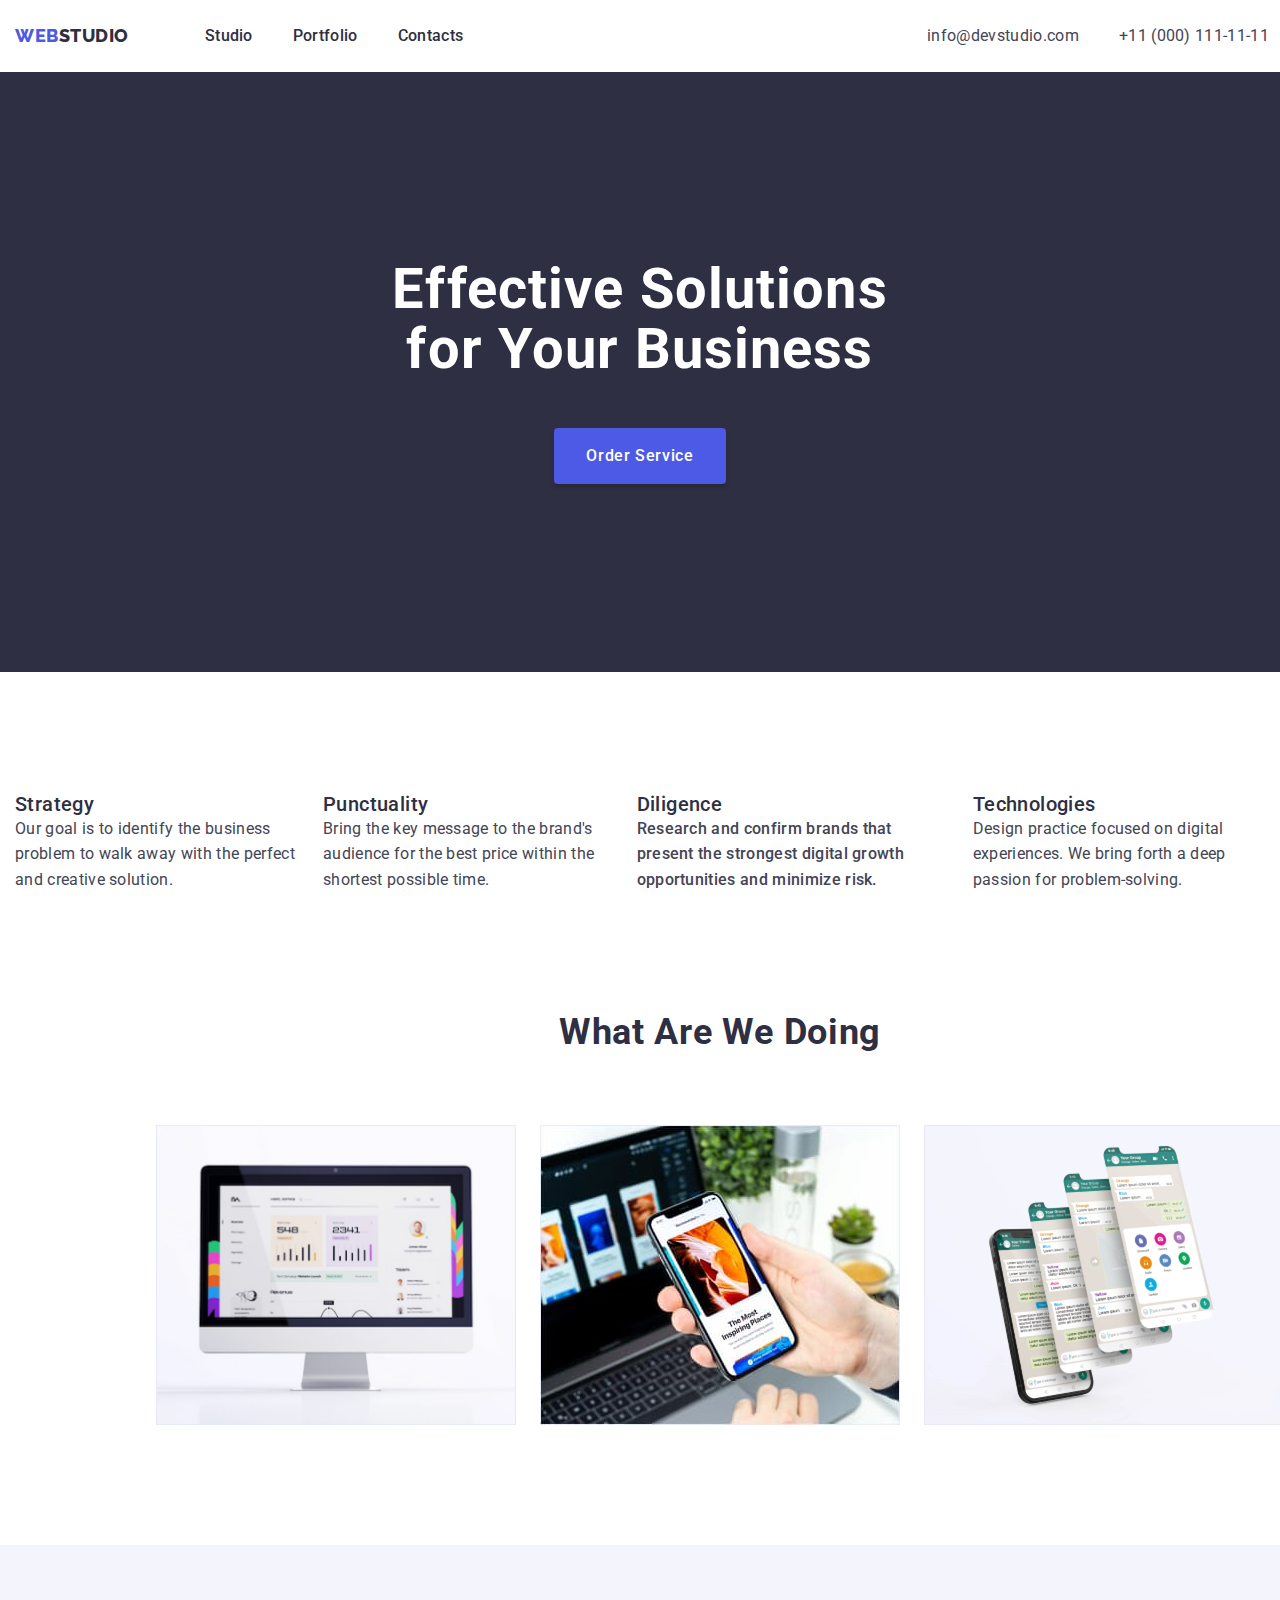
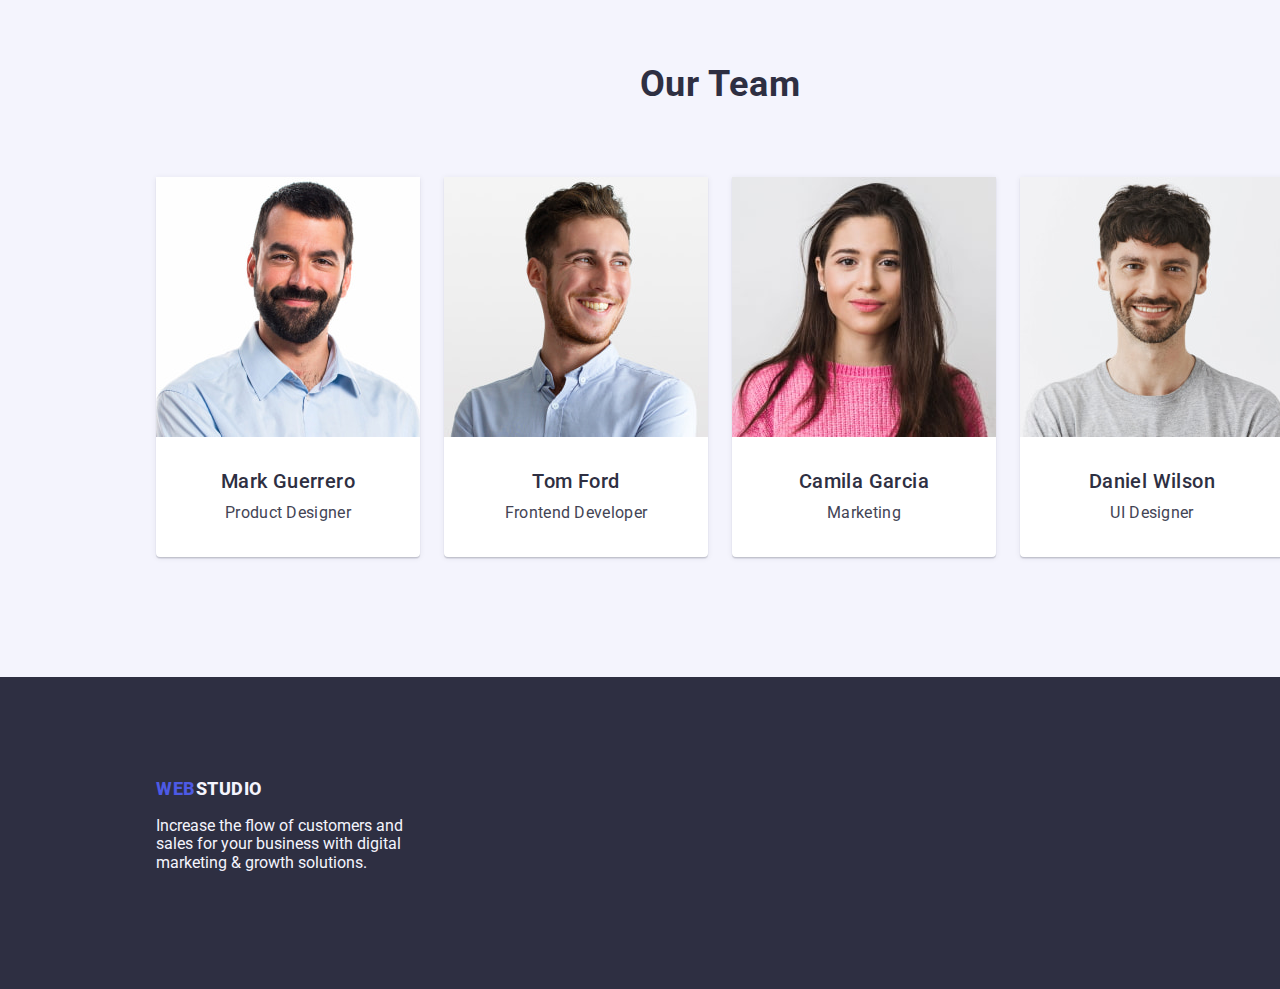
==== commit bfe263db: "update index.html" ====
--- a/index.html
+++ b/index.html
@@ -19,7 +19,7 @@
   </head>
   <body>
     <!--HEDER-->
-    <header class="header">
+    <header class="container header">
       <div class="header-container">
         <nav class="header-nav list">
           <a href="./index.html" class="heder-logo link"
--- a/css/styles.css
+++ b/css/styles.css
@@ -73,7 +73,7 @@
   text-decoration: none;
 }
 .container {
-  width: 1140px;
+  width: 1440px;
   padding-left: 15px;
   padding-right: 15px;
   margin: 0 auto;
@@ -110,7 +110,6 @@
   letter-spacing: 0.03em;
   text-transform: uppercase;
   color: var(--logo-color-web);
-  margin-left: 156px;
 }
 
 .heder-logo-studio {
@@ -228,7 +227,12 @@
   display: flex;
   gap: 24px;
 }
-
+.section-two-container {
+  width: 1440px;
+  padding-left: 15px;
+  padding-right: 15px;
+  margin: 0 auto;
+}
 .section-two-li {
   font-weight: 500;
   font-size: 20px;
@@ -238,7 +242,7 @@
 }
 .section-two-par {
   font-size: 16px;
-  line-height: 1.5;
+  line-height: 1.6;
   letter-spacing: 0.02em;
   color: var(--section-two-par);
 }
@@ -255,15 +259,20 @@
   letter-spacing: 0.02em;
   text-transform: capitalize;
   color: var(--section-three);
-  padding-bottom: 72px;
+  margin-bottom: 72px;
 }
 .section-three-list {
   display: flex;
+  flex-wrap: wrap;
   gap: 24px;
-}
+  justify-content: center;
+}
+
 /*---------------------Section-4------------*/
 
 .section-four {
+  padding-top: 120px;
+  padding-bottom: 120px;
   background-color: var(--section-four-background-color);
 }
 
@@ -279,7 +288,9 @@
 
 .section-four-team {
   display: flex;
+  flex-wrap: wrap;
   gap: 24px;
+  justify-content: center;
 }
 .section-four-h {
   background-color: var(--section-four-h-background-color);
